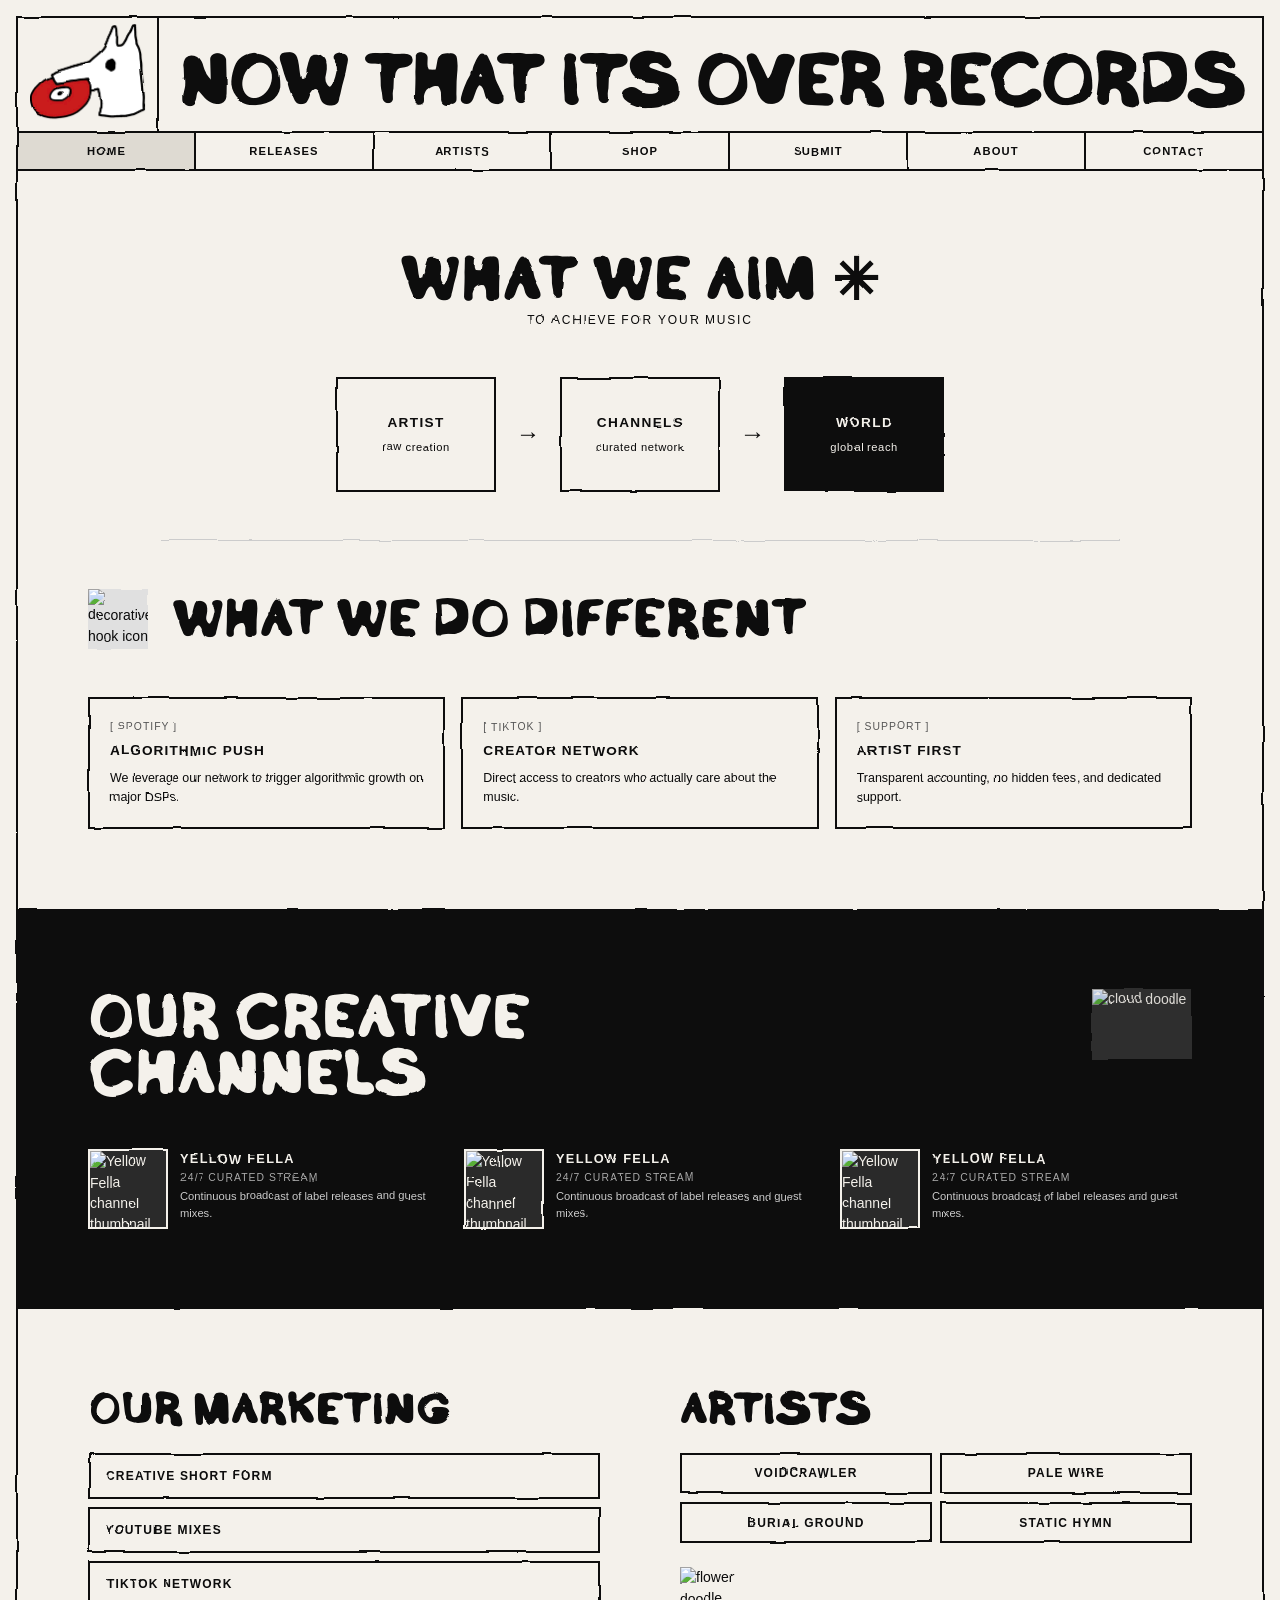
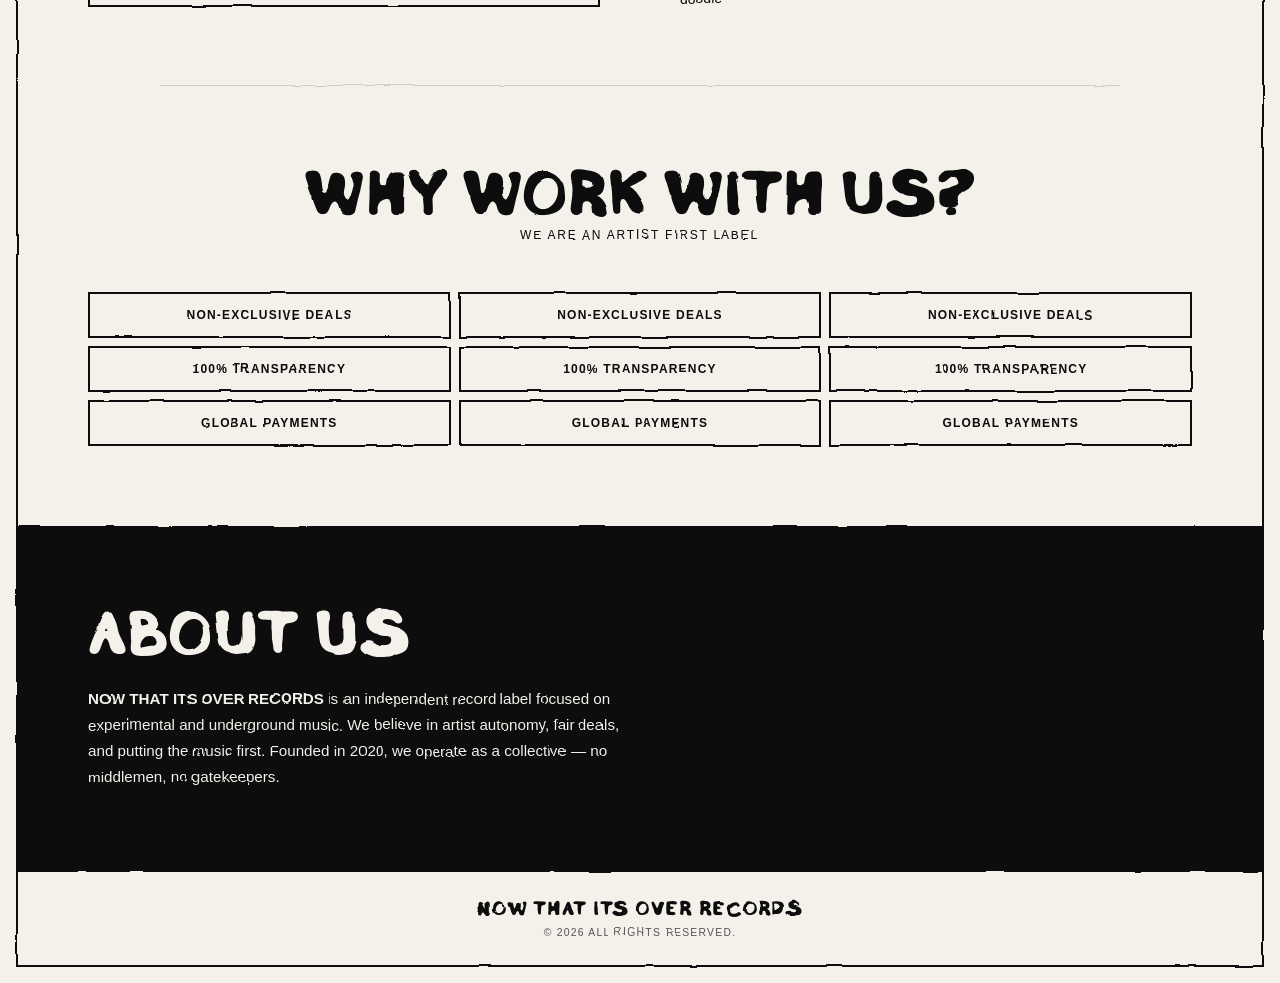
==== index.html @ 6523267a "update" ====
<!DOCTYPE html>
<html lang="en">
<head>
  <meta charset="UTF-8" />
  <meta name="viewport" content="width=device-width, initial-scale=1.0" />
  <title>Now That Its Over Records</title>
  <link rel="stylesheet" href="css/style.css" />
  <!-- MadInk font via Google Fonts fallback — replace with licensed font file if available -->
  <link rel="preconnect" href="https://fonts.googleapis.com" />
  <link rel="preconnect" href="https://fonts.gstatic.com" crossorigin />
  <!-- Placeholder: load MadInk locally once you have the font file -->
  <!-- <link rel="stylesheet" href="css/fonts.css" /> -->
</head>
<body>
<div class="site-wrap">

<!-- Hand-drawn border filter -->
<svg xmlns="http://www.w3.org/2000/svg" width="0" height="0" style="position:absolute">
  <defs>
    <filter id="hand-drawn" x="-5%" y="-5%" width="110%" height="110%">
      <feTurbulence type="fractalNoise" baseFrequency="0.02" numOctaves="3" seed="2" result="noise"/>
      <feDisplacementMap in="SourceGraphic" in2="noise" scale="2.5" xChannelSelector="R" yChannelSelector="G"/>
    </filter>
  </defs>
</svg>


  <!-- ===== HEADER ===== -->
  <header class="site-header">
    <div class="logo-wrap">
      <img src="images/logo-dog.png" alt="Now That Its Over Records dog logo" class="logo-icon" />
      <span class="logo-text">NOW THAT ITS OVER RECORDS</span>
    </div>
    <nav class="main-nav">
      <a href="index.html" class="nav-link active">HOME</a>
      <a href="pages/releases.html" class="nav-link">RELEASES</a>
      <a href="pages/artists.html" class="nav-link">ARTISTS</a>
      <a href="pages/shop.html" class="nav-link">SHOP</a>
      <a href="pages/submit.html" class="nav-link">SUBMIT</a>
      <a href="pages/about.html" class="nav-link">ABOUT</a>
      <a href="pages/contact.html" class="nav-link">CONTACT</a>
    </nav>
  </header>

  <main>

    <!-- ===== WHAT WE AIM ===== -->
    <section class="section-aim">
      <div class="container">
        <div class="section-title-row">
          <h1 class="heading-mad">WHAT WE AIM <span class="asterisk">✳</span></h1>
          <p class="subheading">TO ACHIEVE FOR YOUR MUSIC</p>
        </div>
        <div class="aim-flow">
          <div class="aim-box aim-box--light">
            <span class="aim-label">ARTIST</span>
            <span class="aim-sub">raw creation</span>
          </div>
          <div class="aim-arrow">→</div>
          <div class="aim-box aim-box--light">
            <span class="aim-label">CHANNELS</span>
            <span class="aim-sub">curated network</span>
          </div>
          <div class="aim-arrow">→</div>
          <div class="aim-box aim-box--dark">
            <span class="aim-label">WORLD</span>
            <span class="aim-sub">global reach</span>
          </div>
        </div>
      </div>
    </section>

    <hr class="divider" />

    <!-- ===== WHAT WE DO DIFFERENT ===== -->
    <section class="section-different">
      <div class="container">
        <div class="diff-title-row">
          <img src="images/icon-hook.png" alt="decorative hook icon" class="diff-icon" />
          <h2 class="heading-mad">WHAT WE DO DIFFERENT</h2>
        </div>
        <div class="diff-grid">
          <div class="diff-card">
            <span class="diff-tag">[ SPOTIFY ]</span>
            <h3 class="diff-card-title">ALGORITHMIC PUSH</h3>
            <p>We leverage our network to trigger algorithmic growth on major DSPs.</p>
          </div>
          <div class="diff-card">
            <span class="diff-tag">[ TIKTOK ]</span>
            <h3 class="diff-card-title">CREATOR NETWORK</h3>
            <p>Direct access to creators who actually care about the music.</p>
          </div>
          <div class="diff-card">
            <span class="diff-tag">[ SUPPORT ]</span>
            <h3 class="diff-card-title">ARTIST FIRST</h3>
            <p>Transparent accounting, no hidden fees, and dedicated support.</p>
          </div>
        </div>
      </div>
    </section>

    <!-- ===== OUR CREATIVE CHANNELS ===== -->
    <section class="section-channels">
      <div class="container">
        <div class="channels-header">
          <h2 class="heading-mad heading-mad--white">OUR CREATIVE<br />CHANNELS</h2>
          <img src="images/icon-cloud.png" alt="cloud doodle" class="channels-cloud" />
        </div>
        <div class="channels-grid">
          <div class="channel-card">
            <div class="channel-thumb">
              <img src="images/channel-placeholder-1.png" alt="Yellow Fella channel thumbnail" />
            </div>
            <div class="channel-info">
              <p class="channel-name">YELLOW FELLA</p>
              <p class="channel-type">24/7 CURATED STREAM</p>
              <p class="channel-desc">Continuous broadcast of label releases and guest mixes.</p>
            </div>
          </div>
          <div class="channel-card">
            <div class="channel-thumb">
              <img src="images/channel-placeholder-2.png" alt="Yellow Fella channel thumbnail" />
            </div>
            <div class="channel-info">
              <p class="channel-name">YELLOW FELLA</p>
              <p class="channel-type">24/7 CURATED STREAM</p>
              <p class="channel-desc">Continuous broadcast of label releases and guest mixes.</p>
            </div>
          </div>
          <div class="channel-card">
            <div class="channel-thumb">
              <img src="images/channel-placeholder-3.png" alt="Yellow Fella channel thumbnail" />
            </div>
            <div class="channel-info">
              <p class="channel-name">YELLOW FELLA</p>
              <p class="channel-type">24/7 CURATED STREAM</p>
              <p class="channel-desc">Continuous broadcast of label releases and guest mixes.</p>
            </div>
          </div>
        </div>
      </div>
    </section>

    <!-- ===== OUR MARKETING + ARTISTS ===== -->
    <section class="section-marketing">
      <div class="container marketing-grid">
        <div class="marketing-col">
          <h2 class="heading-mad">OUR MARKETING</h2>
          <ul class="marketing-list">
            <li class="marketing-item">CREATIVE SHORT FORM</li>
            <li class="marketing-item">YOUTUBE MIXES</li>
            <li class="marketing-item">TIKTOK NETWORK</li>
          </ul>
        </div>
        <div class="artists-col">
          <h2 class="heading-mad">ARTISTS</h2>
          <div class="artists-tags">
            <span class="artist-tag">VOIDCRAWLER</span>
            <span class="artist-tag">PALE WIRE</span>
            <span class="artist-tag">BURIAL GROUND</span>
            <span class="artist-tag">STATIC HYMN</span>
          </div>
          <img src="images/icon-flower.png" alt="flower doodle" class="artists-flower" />
        </div>
      </div>
    </section>

    <hr class="divider" />

    <!-- ===== WHY WORK WITH US ===== -->
    <section class="section-why">
      <div class="container">
        <div class="section-title-row">
          <h2 class="heading-mad">WHY WORK WITH US?</h2>
          <p class="subheading">WE ARE AN ARTIST FIRST LABEL</p>
        </div>
        <div class="why-grid">
          <div class="why-item">NON-EXCLUSIVE DEALS</div>
          <div class="why-item">NON-EXCLUSIVE DEALS</div>
          <div class="why-item">NON-EXCLUSIVE DEALS</div>
          <div class="why-item">100% TRANSPARENCY</div>
          <div class="why-item">100% TRANSPARENCY</div>
          <div class="why-item">100% TRANSPARENCY</div>
          <div class="why-item">GLOBAL PAYMENTS</div>
          <div class="why-item">GLOBAL PAYMENTS</div>
          <div class="why-item">GLOBAL PAYMENTS</div>
        </div>
      </div>
    </section>

    <!-- ===== ABOUT US ===== -->
    <section class="section-about">
      <div class="container">
        <h2 class="heading-mad heading-mad--white">ABOUT US</h2>
        <p class="about-body">
          <strong>NOW THAT ITS OVER RECORDS</strong> is an independent record label focused on
          experimental and underground music. We believe in artist autonomy, fair deals, and putting
          the music first. Founded in 2020, we operate as a collective — no middlemen, no gatekeepers.
        </p>
      </div>
    </section>

  </main>

  <!-- ===== FOOTER ===== -->
  <footer class="site-footer">
    <p class="footer-name">NOW THAT ITS OVER RECORDS</p>
    <p class="footer-copy">© 2026 ALL RIGHTS RESERVED.</p>
  </footer>

  <script src="js/main.js"></script>
</div>
</body>
</html>
---- css/style.css ----
/* ============================================
   NOW THAT ITS OVER RECORDS — Main Stylesheet
   ============================================ */

/* ---------- CSS Custom Properties ---------- */
:root {
  --color-black: #0a0a0a;
  --color-white: #f4f1eb;
  --color-cream: #f4f1eb;
  --color-dark-section: #111111;
  --font-heading: 'MadInk', 'Impact', fantasy;
  --font-body: 'Arial', sans-serif;
  --border: 2px solid var(--color-black);
  --spacing-sm: 0.75rem;
  --spacing-md: 1.5rem;
  --spacing-lg: 3rem;
  --spacing-xl: 5rem;
}

/* ---- Hand-drawn SVG filter ---- */
.site-wrap {
  filter: url(#hand-drawn);
}

/* ---------- Font Face ---------- */
@font-face {
  font-family: 'MadInk';
  src: url('../fonts/madink.otf') format('opentype');
  font-weight: normal;
  font-style: normal;
  font-display: swap;
}

/* ---------- Reset & Base ---------- */
*, *::before, *::after {
  box-sizing: border-box;
  margin: 0;
  padding: 0;
}

html {
  scroll-behavior: smooth;
}

body {
  background-color: var(--color-cream);
  color: var(--color-black);
  font-family: var(--font-body);
  font-size: 14px;
  line-height: 1.5;
  padding: 16px;
}

.site-wrap {
  background: var(--color-cream);
  border: 2px solid var(--color-black);
  min-height: calc(100vh - 32px);
  overflow: hidden;
}

img {
  display: block;
  max-width: 100%;
  height: auto;
}

a {
  color: inherit;
  text-decoration: none;
}

ul {
  list-style: none;
}

/* ---------- Typography ---------- */
.heading-mad {
  font-family: var(--font-heading);
  font-weight: 900;
  text-transform: uppercase;
  letter-spacing: 0.02em;
  line-height: 1;
}

.heading-mad--white {
  color: var(--color-white);
}

.subheading {
  font-family: var(--font-body);
  font-size: 0.75rem;
  letter-spacing: 0.15em;
  text-transform: uppercase;
  margin-top: 0.25rem;
}

/* ---------- Layout ---------- */
.container {
  max-width: 1200px;
  margin: 0 auto;
  padding: 0 var(--spacing-lg);
}

.divider {
  border: none;
  border-top: 1.5px solid #ccc;
  margin: 0 auto;
  max-width: 960px;
}

.section-title-row {
  text-align: center;
  margin-bottom: var(--spacing-lg);
}

.section-title-row .heading-mad {
  font-size: clamp(2rem, 5vw, 3.5rem);
}

.asterisk {
  display: inline-block;
  font-style: normal;
}

/* ============================================
   HEADER
   ============================================ */

/*
  DESIGN SPEC (from original mockup):
  - Header is full viewport width, no max-width cap
  - Logo row: dog icon in a square box (border-right) | giant title text fills remaining space
  - Both logo row and nav bar have a 2px black border on the bottom
  - Nav bar: full width, cream bg, 7 links each with flex:1, separated by 2px black right borders
  - Active/hover link: black bg, cream text
*/

.site-header {
  background: var(--color-cream);
  position: sticky;
  top: 0;
  z-index: 100;
  width: 100%;
}

/* Logo row — fixed height, no gap below */
.logo-wrap {
  display: flex;
  align-items: center;
  width: 100%;
  height: 115px;
  border-bottom: 2px solid var(--color-black);
  overflow: hidden;
}

/* Dog icon — fixed height, vertically centered */
.logo-icon {
  display: block;
  width: auto;
  height: 115px;
  object-fit: contain;
  padding: 6px 10px;
  border-right: 2px solid var(--color-black);
  flex-shrink: 0;
  background: #f4f1eb;
}

/* Title — fills full remaining width */
.logo-text {
  font-family: var(--font-heading);
  font-weight: 900;
  text-transform: uppercase;
  letter-spacing: -0.01em;
  line-height: 1;
  display: flex;
  align-items: center;
  justify-content: center;
  padding: 17px 0.5rem 0.2rem;
  flex: 1;
  white-space: nowrap;
  overflow: hidden;
  font-size: clamp(2rem, 5.2vw, 99rem);
}

/* Nav bar — cream bg, full black borders, active has darker fill */
.main-nav {
  display: flex;
  align-items: stretch;
  width: 100%;
  background: #f4f1eb;
  border-bottom: 2px solid var(--color-black);
}

.nav-link {
  flex: 1;
  display: flex;
  align-items: center;
  justify-content: center;
  color: var(--color-black);
  background: #f4f1eb;
  font-family: var(--font-body);
  font-size: 0.7rem;
  font-weight: 700;
  letter-spacing: 0.1em;
  text-transform: uppercase;
  padding: 0.6rem 0.25rem;
  text-align: center;
  border-right: 2px solid var(--color-black);
  transition: background 0.15s;
}

.nav-link:first-child {
  border-left: none;
}

.nav-link:last-child {
  border-right: none;
}

.nav-link:hover {
  background: #dedad2;
}

.nav-link.active {
  background: #dedad2;
  color: var(--color-black);
}

/* ============================================
   WHAT WE AIM
   ============================================ */
.section-aim {
  padding: var(--spacing-xl) 0 var(--spacing-lg);
}

.aim-flow {
  display: flex;
  align-items: center;
  justify-content: center;
  gap: 1.25rem;
  flex-wrap: wrap;
}

.aim-box {
  display: flex;
  flex-direction: column;
  align-items: center;
  justify-content: center;
  width: 160px;
  height: 115px;
  border: var(--border);
  padding: 1rem;
  gap: 0.3rem;
}

.aim-box--dark {
  background: var(--color-black);
  color: var(--color-white);
}

.aim-label {
  font-family: var(--font-body);
  font-weight: 700;
  font-size: 0.85rem;
  text-transform: uppercase;
  letter-spacing: 0.1em;
}

.aim-sub {
  font-family: var(--font-body);
  font-size: 0.7rem;
  letter-spacing: 0.05em;
}

.aim-arrow {
  font-size: 1.5rem;
  font-weight: 400;
}

/* ============================================
   WHAT WE DO DIFFERENT
   ============================================ */
.section-different {
  padding: var(--spacing-lg) 0 var(--spacing-xl);
}

.diff-title-row {
  display: flex;
  align-items: center;
  gap: 1.5rem;
  margin-bottom: var(--spacing-lg);
}

.diff-title-row .heading-mad {
  font-size: clamp(1.8rem, 4.5vw, 3rem);
}

.diff-icon {
  width: 60px;
  height: auto;
  flex-shrink: 0;
}

/* Image placeholder */
.diff-icon[src$=".png"] {
  min-width: 60px;
  min-height: 60px;
  background: #e0e0e0;
}

.diff-grid {
  display: grid;
  grid-template-columns: repeat(3, 1fr);
  gap: 1rem;
}

.diff-card {
  border: var(--border);
  padding: 1.25rem;
}

.diff-tag {
  display: block;
  font-family: var(--font-body);
  font-size: 0.65rem;
  letter-spacing: 0.1em;
  margin-bottom: 0.4rem;
  color: #555;
}

.diff-card-title {
  font-family: var(--font-body);
  font-weight: 700;
  font-size: 0.85rem;
  text-transform: uppercase;
  letter-spacing: 0.08em;
  margin-bottom: 0.5rem;
}

.diff-card p {
  font-size: 0.78rem;
  line-height: 1.5;
}

/* ============================================
   OUR CREATIVE CHANNELS
   ============================================ */
.section-channels {
  background: var(--color-black);
  padding: var(--spacing-xl) 0;
  color: var(--color-white);
}

.channels-header {
  display: flex;
  align-items: flex-start;
  justify-content: space-between;
  margin-bottom: var(--spacing-lg);
}

.channels-header .heading-mad {
  font-size: clamp(2rem, 5vw, 3.5rem);
}

.channels-cloud {
  width: 100px;
  height: auto;
  opacity: 0.9;
}

.channels-cloud[src$=".png"] {
  min-width: 100px;
  min-height: 70px;
  background: #333;
}

.channels-grid {
  display: grid;
  grid-template-columns: repeat(3, 1fr);
  gap: 1.5rem;
}

.channel-card {
  display: flex;
  gap: 0.75rem;
  align-items: flex-start;
}

.channel-thumb {
  width: 80px;
  height: 80px;
  flex-shrink: 0;
  border: 2px solid var(--color-white);
  background: #2a2a2a;
  overflow: hidden;
}

.channel-thumb img {
  width: 100%;
  height: 100%;
  object-fit: cover;
}

.channel-name {
  font-family: var(--font-body);
  font-weight: 700;
  font-size: 0.8rem;
  letter-spacing: 0.1em;
}

.channel-type {
  font-size: 0.65rem;
  letter-spacing: 0.1em;
  margin: 0.15rem 0;
  color: #aaa;
}

.channel-desc {
  font-size: 0.7rem;
  line-height: 1.5;
  color: #ccc;
}

/* ============================================
   OUR MARKETING + ARTISTS
   ============================================ */
.section-marketing {
  padding: var(--spacing-xl) 0 var(--spacing-lg);
}

.marketing-grid {
  display: grid;
  grid-template-columns: 1fr 1fr;
  gap: var(--spacing-xl);
  align-items: start;
}

.marketing-col .heading-mad,
.artists-col .heading-mad {
  font-size: clamp(1.5rem, 3.5vw, 2.5rem);
  margin-bottom: var(--spacing-md);
}

.marketing-list {
  display: flex;
  flex-direction: column;
  gap: 0.5rem;
}

.marketing-item {
  border: var(--border);
  padding: 0.75rem 1rem;
  font-family: var(--font-body);
  font-weight: 700;
  font-size: 0.75rem;
  letter-spacing: 0.1em;
}

.artists-tags {
  display: grid;
  grid-template-columns: 1fr 1fr;
  gap: 0.5rem;
  margin-bottom: 1.5rem;
}

.artist-tag {
  border: var(--border);
  padding: 0.6rem 0.75rem;
  font-family: var(--font-body);
  font-weight: 700;
  font-size: 0.75rem;
  letter-spacing: 0.1em;
  text-align: center;
}

.artists-flower {
  width: 70px;
  height: auto;
}

.artists-flower[src$=".png"] {
  min-width: 70px;
  min-height: 70px;
  background: transparent;
}

/* ============================================
   WHY WORK WITH US
   ============================================ */
.section-why {
  padding: var(--spacing-xl) 0;
}

.section-why .section-title-row .heading-mad {
  font-size: clamp(2rem, 5vw, 3.5rem);
}

.why-grid {
  display: grid;
  grid-template-columns: repeat(3, 1fr);
  gap: 0.5rem;
}

.why-item {
  border: var(--border);
  padding: 0.75rem 1rem;
  font-family: var(--font-body);
  font-weight: 700;
  font-size: 0.75rem;
  letter-spacing: 0.1em;
  text-align: center;
}

/* ============================================
   ABOUT US
   ============================================ */
.section-about {
  background: var(--color-black);
  padding: var(--spacing-xl) 0;
  color: var(--color-white);
}

.section-about .heading-mad {
  font-size: clamp(2rem, 5vw, 3.5rem);
  margin-bottom: var(--spacing-md);
}

.about-body {
  font-size: 0.95rem;
  line-height: 1.7;
  max-width: 560px;
}

.about-body strong {
  font-weight: 700;
}

/* ============================================
   FOOTER
   ============================================ */
.site-footer {
  background: var(--color-cream);
  border-top: 2px solid var(--color-black);
  text-align: center;
  padding: var(--spacing-md) 0;
}

.footer-name {
  font-family: var(--font-heading);
  font-size: 1.1rem;
  letter-spacing: 0.1em;
  font-weight: 900;
}

.footer-copy {
  font-family: var(--font-body);
  font-size: 0.65rem;
  letter-spacing: 0.12em;
  color: #555;
  margin-top: 0.2rem;
}



/* ============================================
   RESPONSIVE
   ============================================ */
@media (max-width: 768px) {
  .main-nav {
    flex-wrap: wrap;
  }

  .nav-link {
    flex: 1 1 33%;
    font-size: 0.6rem;
    padding: 0.5rem 0.25rem;
  }

  .logo-icon {
    height: 70px;
    width: auto;
  }

  .diff-grid {
    grid-template-columns: 1fr;
  }

  .channels-grid {
    grid-template-columns: 1fr;
  }

  .marketing-grid {
    grid-template-columns: 1fr;
    gap: var(--spacing-lg);
  }

  .why-grid {
    grid-template-columns: 1fr;
  }

  .aim-flow {
    flex-direction: column;
  }

  .aim-arrow {
    transform: rotate(90deg);
  }

  .diff-title-row {
    flex-direction: column;
    align-items: flex-start;
  }

  .channels-header {
    flex-direction: column;
    gap: 1rem;
  }
}

@media (max-width: 480px) {
  .logo-text {
    font-size: 1rem;
  }

  .logo-icon {
    height: 50px;
    width: auto;
  }

  .artists-tags {
    grid-template-columns: 1fr;
  }
}
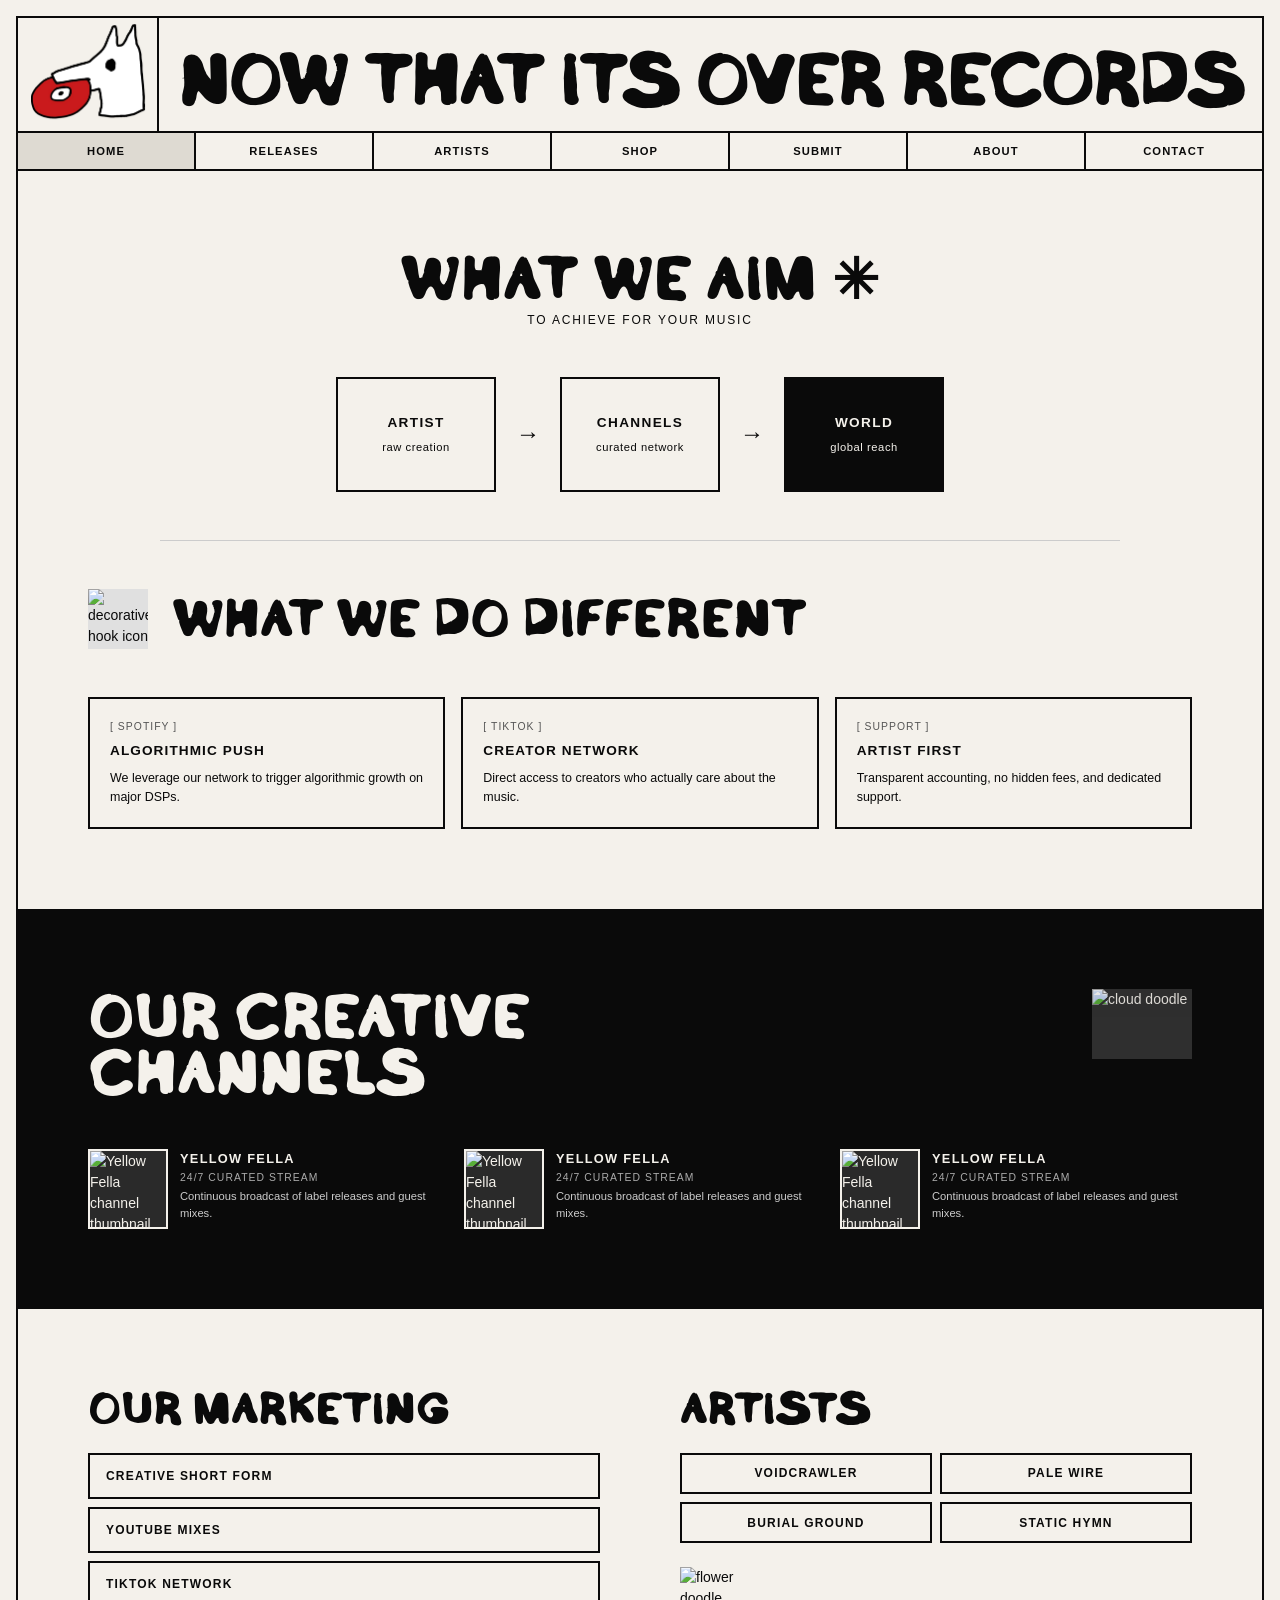
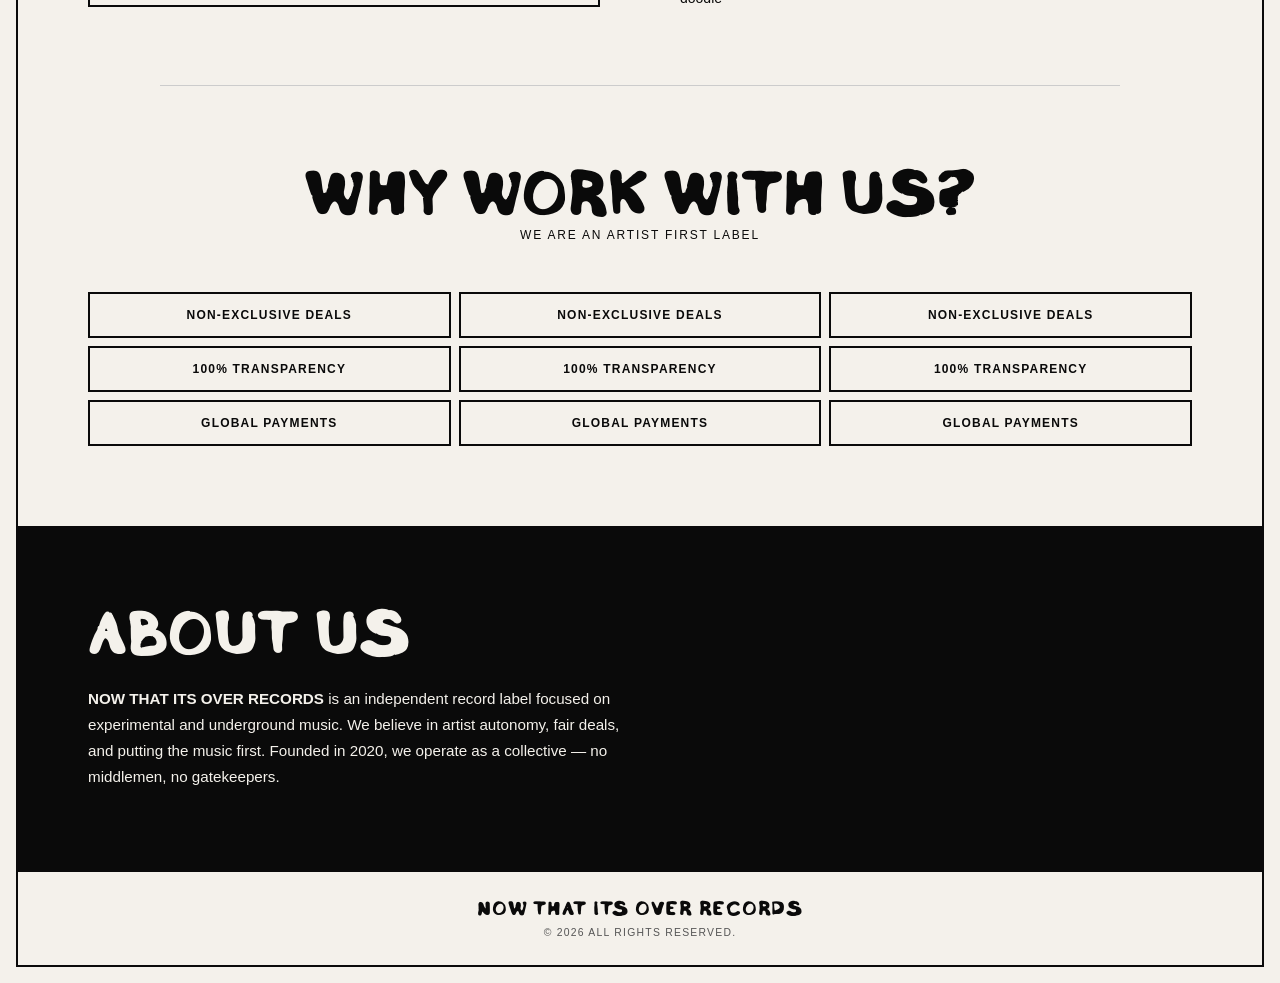
==== commit d1a37bec: "update" ====
--- a/index.html
+++ b/index.html
@@ -13,16 +13,6 @@
 </head>
 <body>
 <div class="site-wrap">
-
-<!-- Hand-drawn border filter -->
-<svg xmlns="http://www.w3.org/2000/svg" width="0" height="0" style="position:absolute">
-  <defs>
-    <filter id="hand-drawn" x="-5%" y="-5%" width="110%" height="110%">
-      <feTurbulence type="fractalNoise" baseFrequency="0.02" numOctaves="3" seed="2" result="noise"/>
-      <feDisplacementMap in="SourceGraphic" in2="noise" scale="2.5" xChannelSelector="R" yChannelSelector="G"/>
-    </filter>
-  </defs>
-</svg>
 
 
   <!-- ===== HEADER ===== -->
--- a/css/style.css
+++ b/css/style.css
@@ -17,10 +17,6 @@
   --spacing-xl: 5rem;
 }
 
-/* ---- Hand-drawn SVG filter ---- */
-.site-wrap {
-  filter: url(#hand-drawn);
-}
 
 /* ---------- Font Face ---------- */
 @font-face {
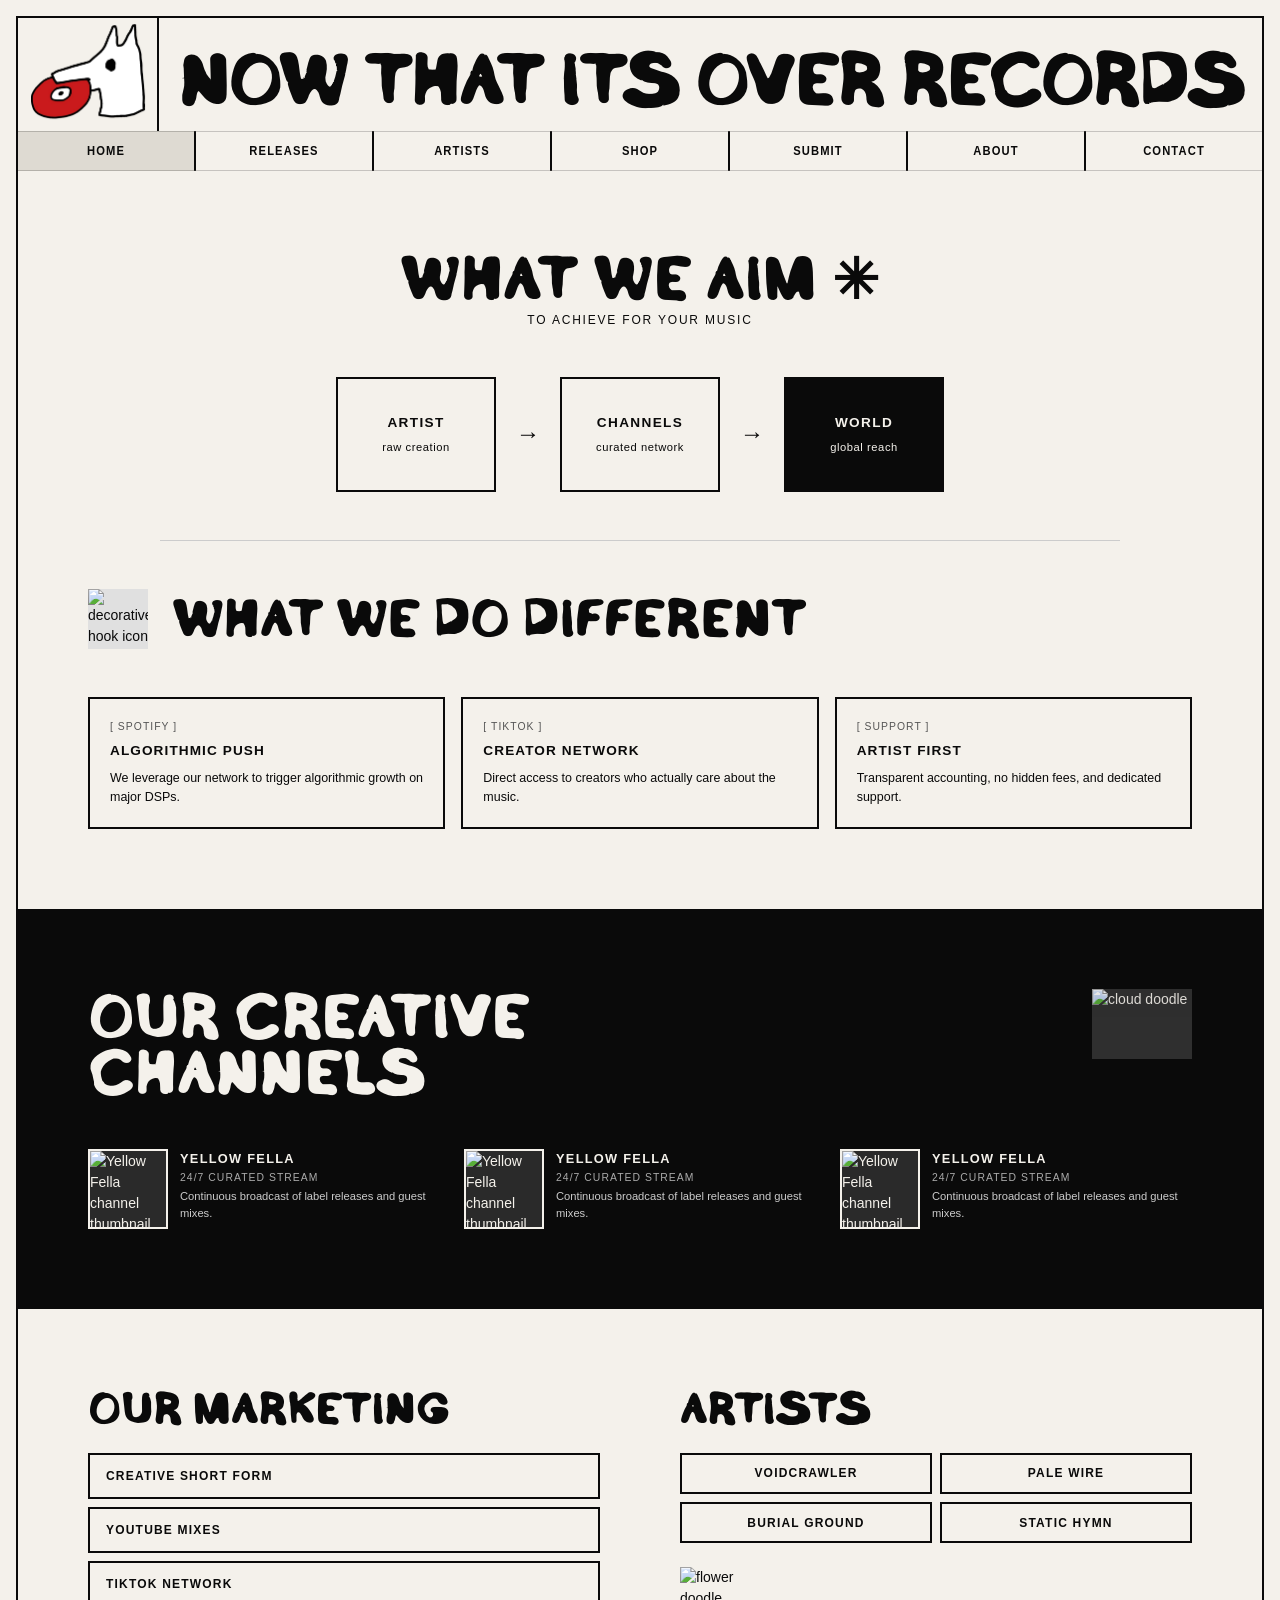
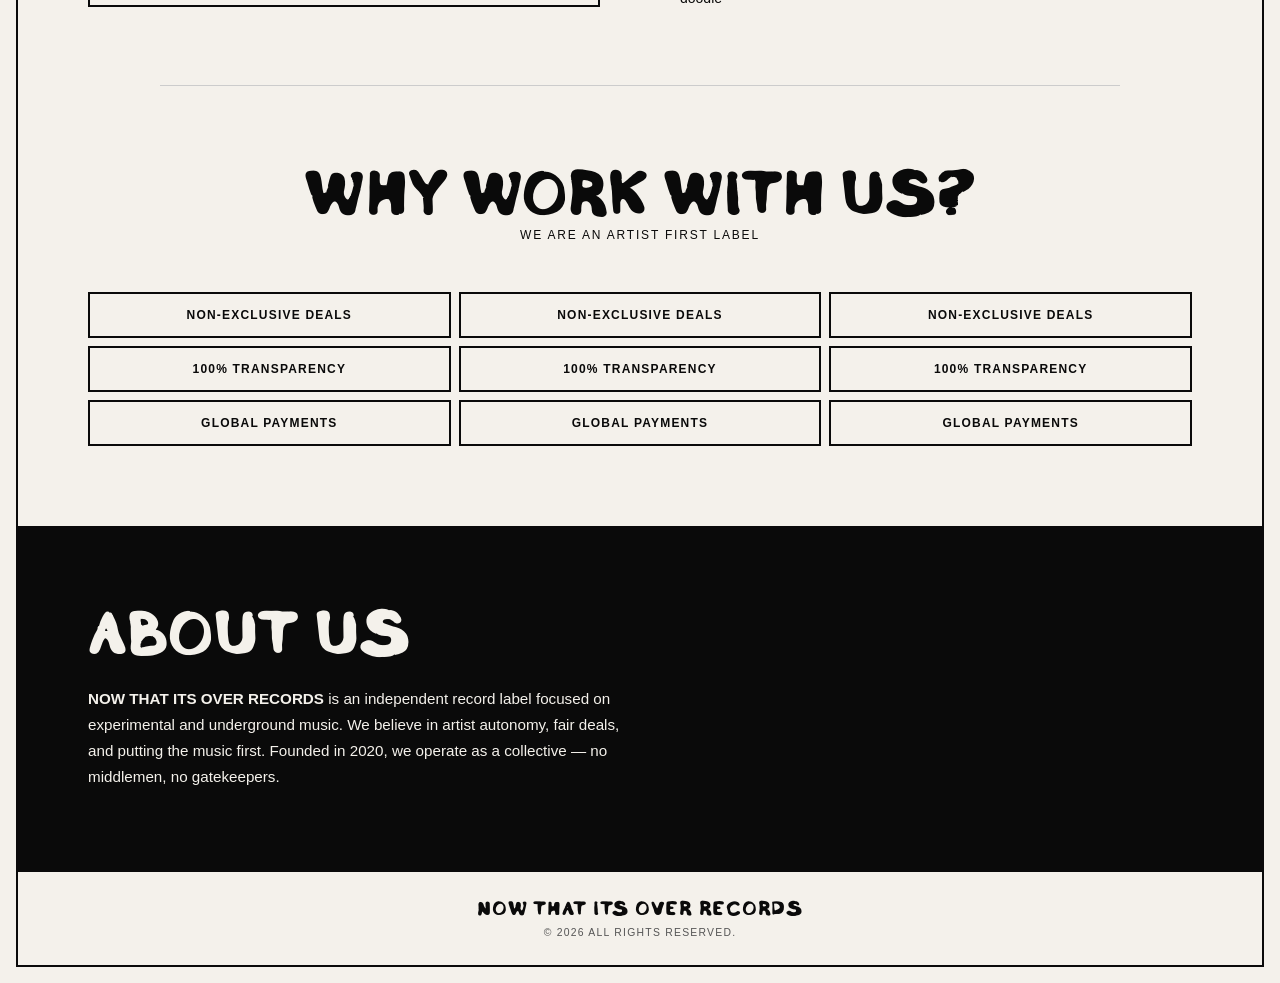
==== commit 51b7f2b5: "e" ====
--- a/index.html
+++ b/index.html
@@ -10,6 +10,7 @@
   <link rel="preconnect" href="https://fonts.gstatic.com" crossorigin />
   <!-- Placeholder: load MadInk locally once you have the font file -->
   <!-- <link rel="stylesheet" href="css/fonts.css" /> -->
+  <link rel="stylesheet" href="https://use.typekit.net/gbz7zcs.css">
 </head>
 <body>
 <div class="site-wrap">
--- a/css/style.css
+++ b/css/style.css
@@ -9,7 +9,7 @@
   --color-cream: #f4f1eb;
   --color-dark-section: #111111;
   --font-heading: 'MadInk', 'Impact', fantasy;
-  --font-body: 'Arial', sans-serif;
+  --font-body: 'acumin-pro', sans-serif;
   --border: 2px solid var(--color-black);
   --spacing-sm: 0.75rem;
   --spacing-md: 1.5rem;
@@ -203,6 +203,7 @@
   text-align: center;
   border-right: 2px solid var(--color-black);
   transition: background 0.15s;
+  transform: scaleY(1.1);
 }
 
 .nav-link:first-child {
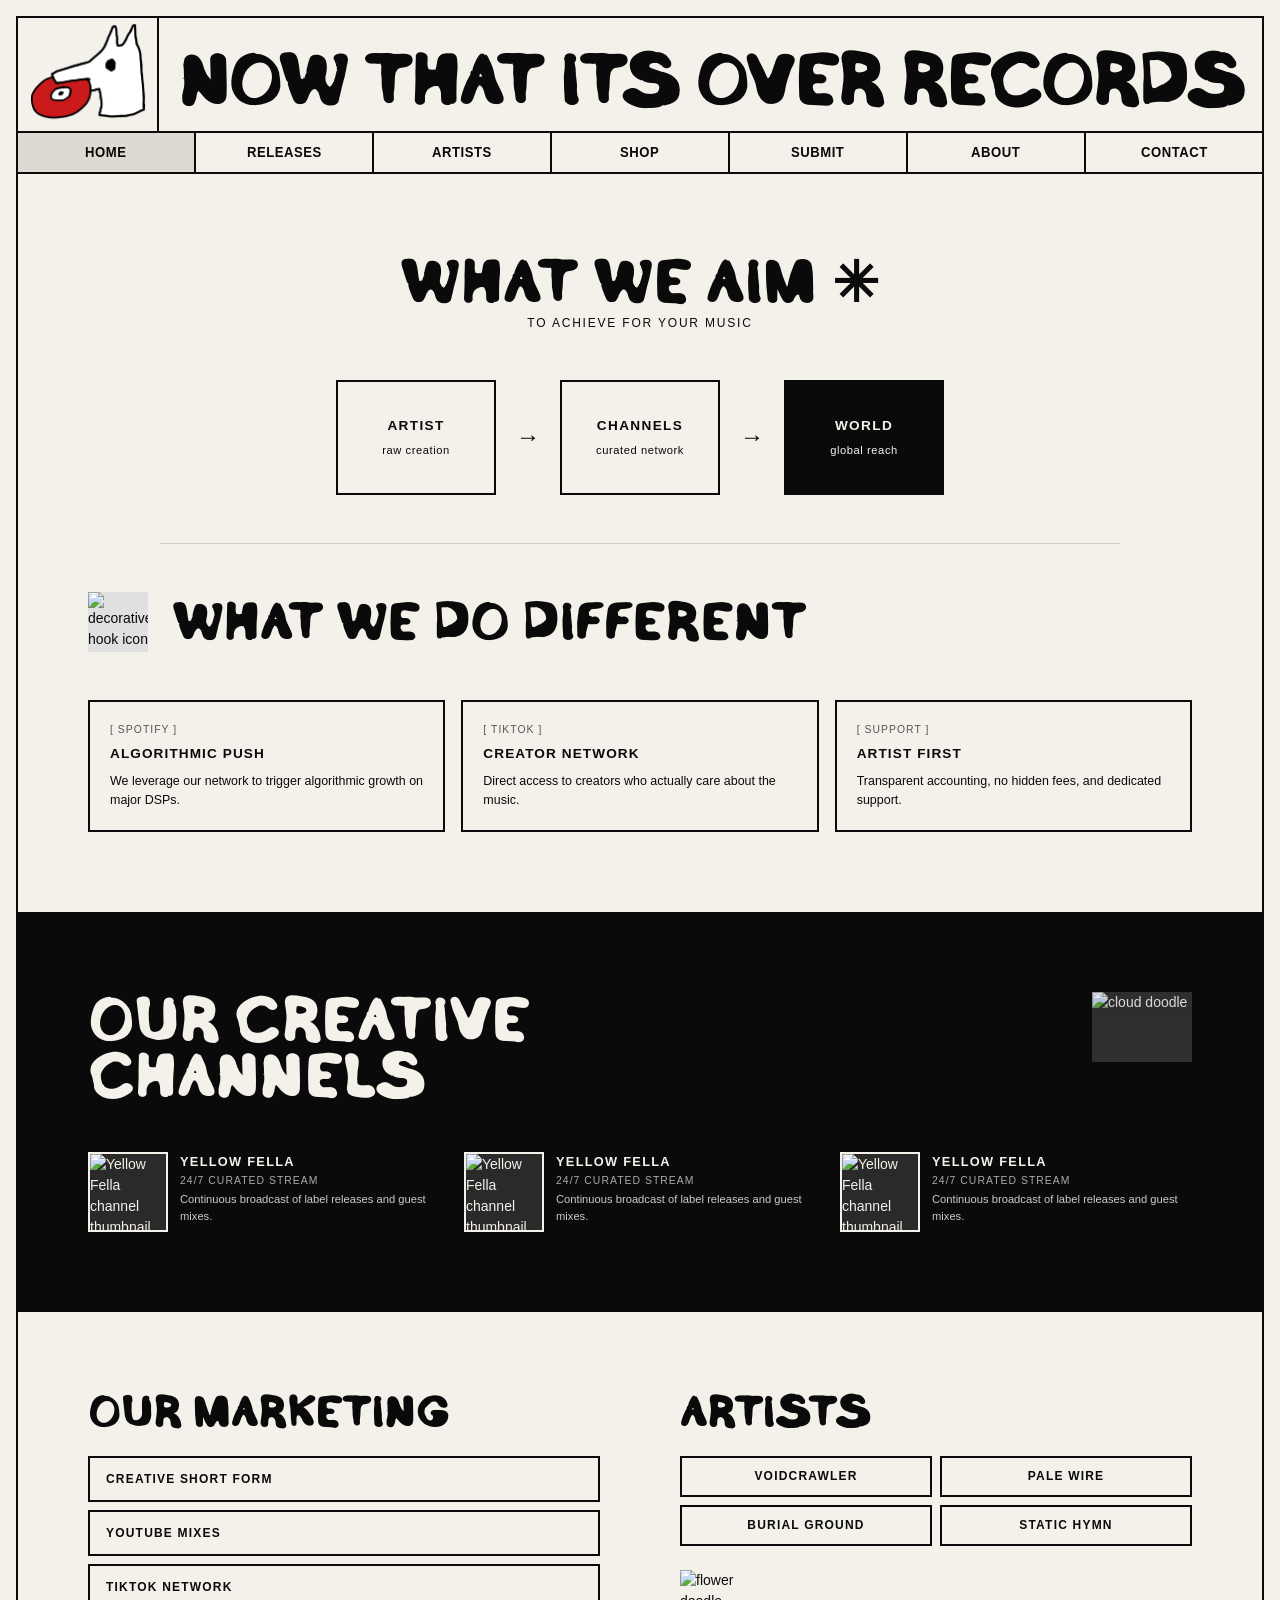
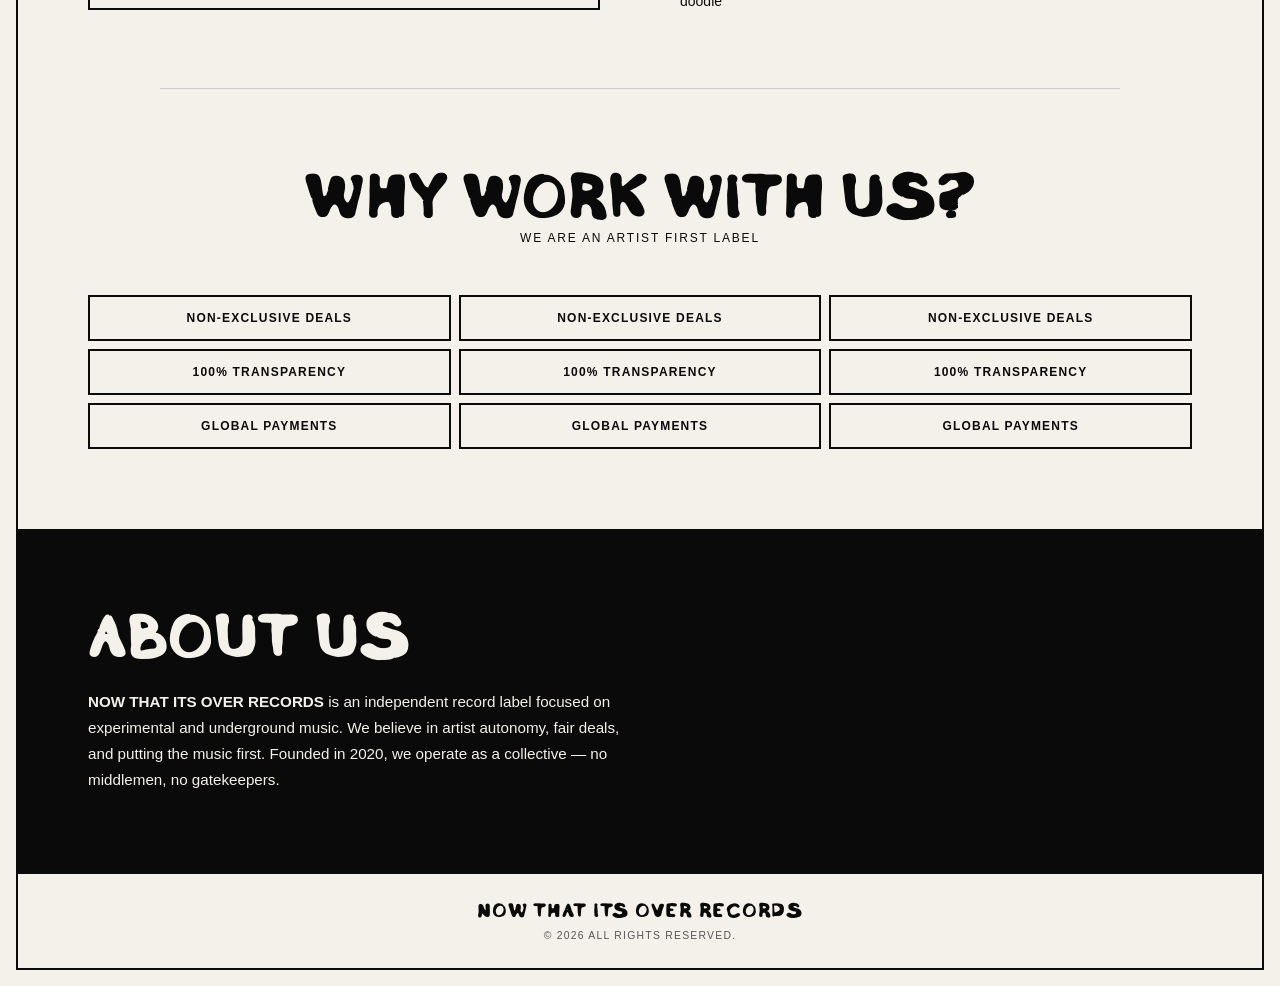
==== commit dc32696a: "e" ====
--- a/index.html
+++ b/index.html
@@ -23,13 +23,13 @@
       <span class="logo-text">NOW THAT ITS OVER RECORDS</span>
     </div>
     <nav class="main-nav">
-      <a href="index.html" class="nav-link active">HOME</a>
-      <a href="pages/releases.html" class="nav-link">RELEASES</a>
-      <a href="pages/artists.html" class="nav-link">ARTISTS</a>
-      <a href="pages/shop.html" class="nav-link">SHOP</a>
-      <a href="pages/submit.html" class="nav-link">SUBMIT</a>
-      <a href="pages/about.html" class="nav-link">ABOUT</a>
-      <a href="pages/contact.html" class="nav-link">CONTACT</a>
+      <a href="index.html" class="nav-link active"><span>HOME</span></a>
+      <a href="pages/releases.html" class="nav-link"><span>RELEASES</span></a>
+      <a href="pages/artists.html" class="nav-link"><span>ARTISTS</span></a>
+      <a href="pages/shop.html" class="nav-link"><span>SHOP</span></a>
+      <a href="pages/submit.html" class="nav-link"><span>SUBMIT</span></a>
+      <a href="pages/about.html" class="nav-link"><span>ABOUT</span></a>
+      <a href="pages/contact.html" class="nav-link"><span>CONTACT</span></a>
     </nav>
   </header>
 
--- a/css/style.css
+++ b/css/style.css
@@ -195,14 +195,18 @@
   color: var(--color-black);
   background: #f4f1eb;
   font-family: var(--font-body);
-  font-size: 0.7rem;
-  font-weight: 700;
-  letter-spacing: 0.1em;
+  font-size: 0.82rem;
+  font-weight: 700;
+  letter-spacing: 0.04em;
   text-transform: uppercase;
   padding: 0.6rem 0.25rem;
   text-align: center;
   border-right: 2px solid var(--color-black);
   transition: background 0.15s;
+}
+
+.nav-link span {
+  display: inline-block;
   transform: scaleY(1.1);
 }
 
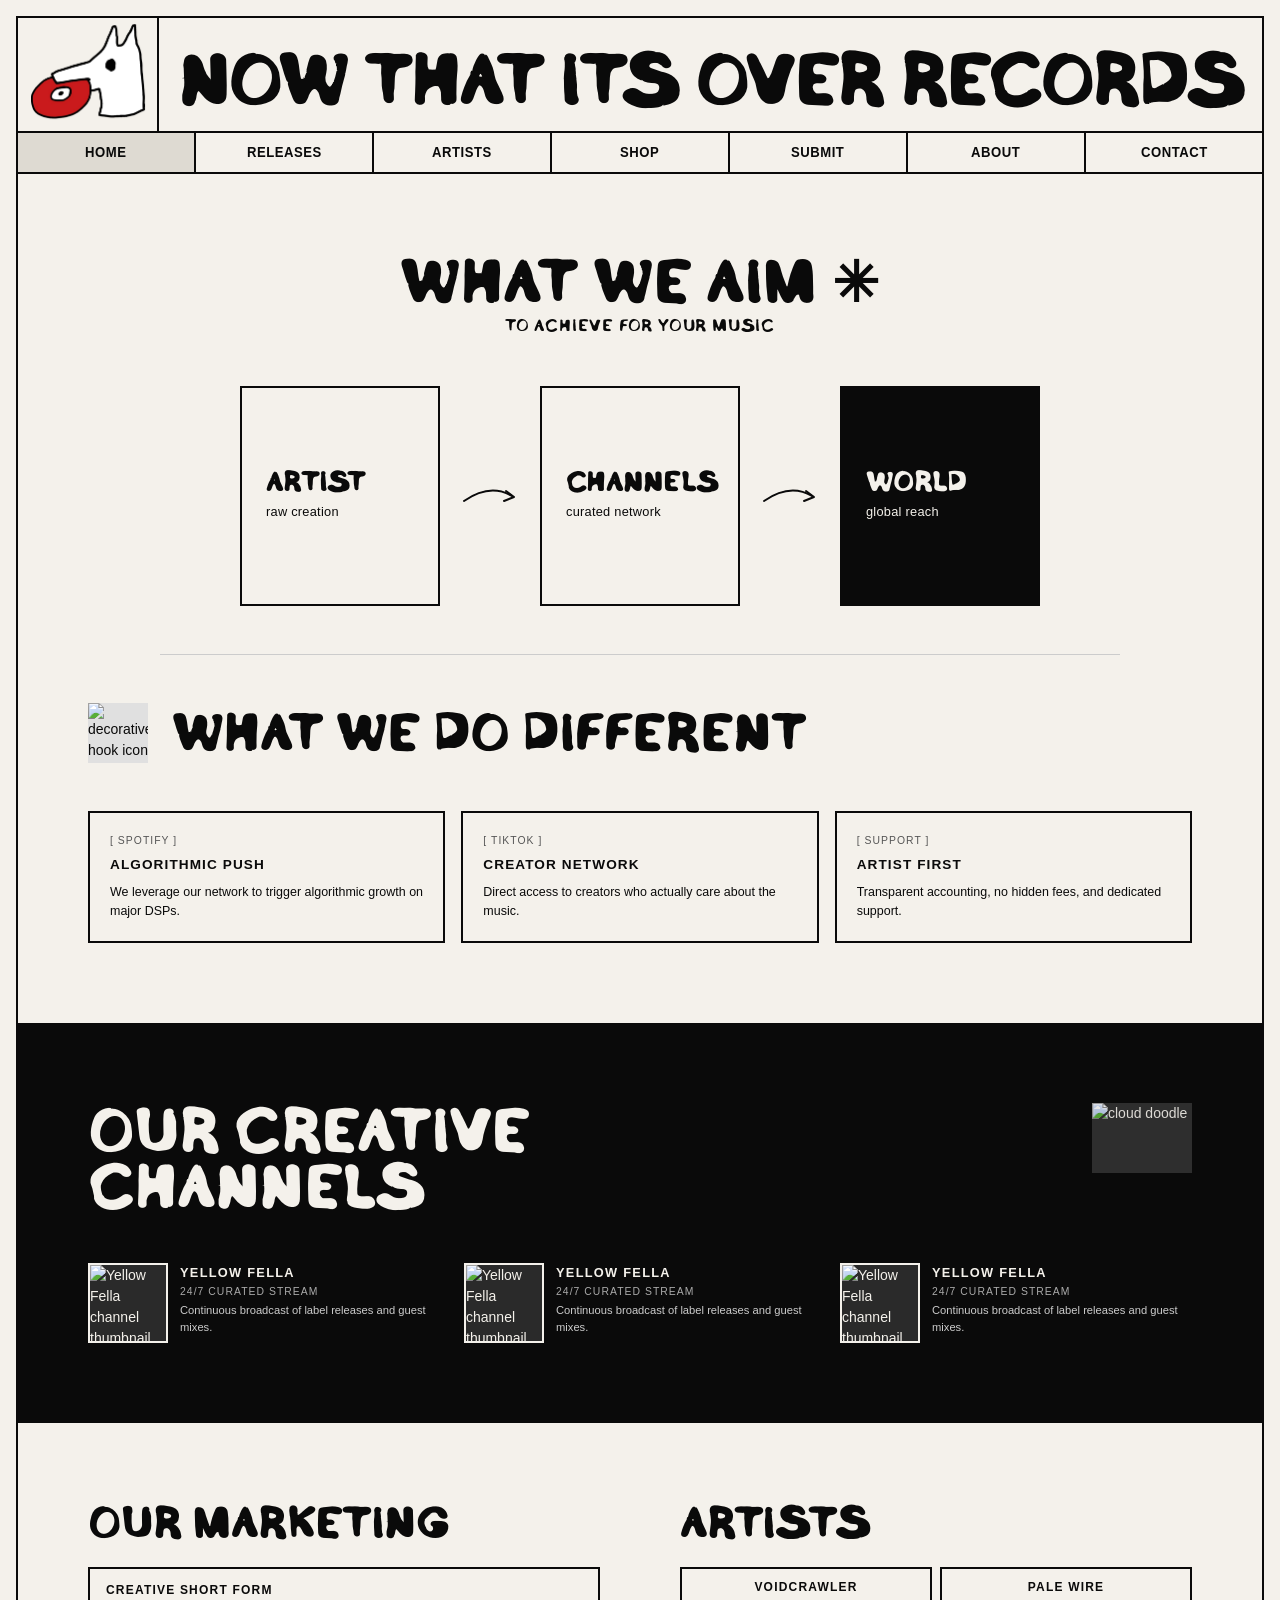
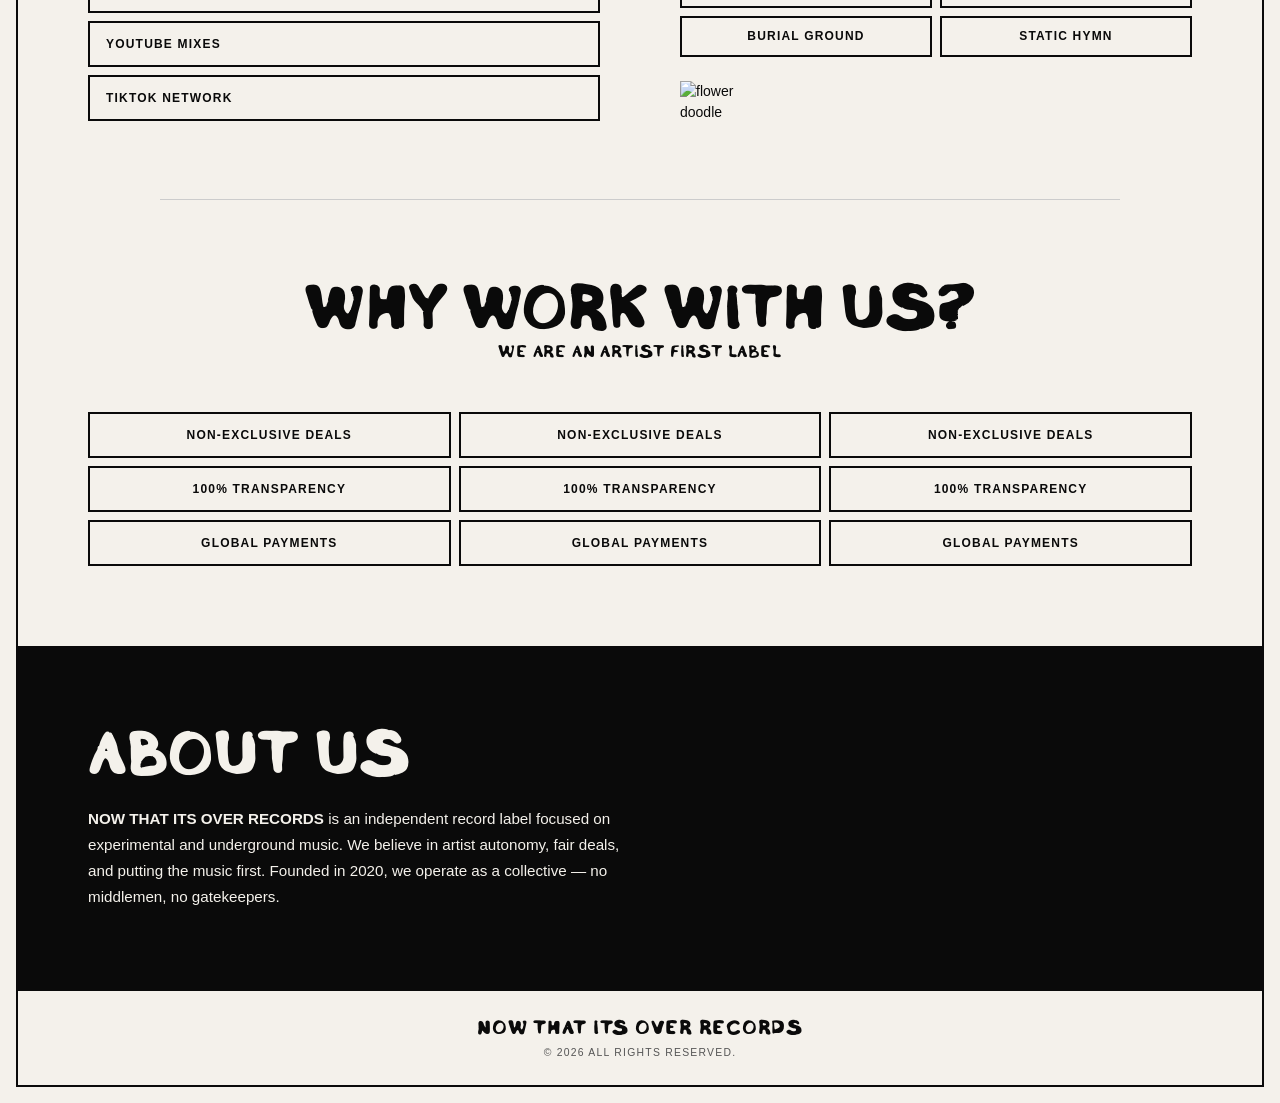
==== commit 167967d3: "e" ====
--- a/index.html
+++ b/index.html
@@ -47,12 +47,18 @@
             <span class="aim-label">ARTIST</span>
             <span class="aim-sub">raw creation</span>
           </div>
-          <div class="aim-arrow">→</div>
+          <div class="aim-arrow"><svg width="60" height="30" viewBox="0 0 60 30" fill="none" xmlns="http://www.w3.org/2000/svg" aria-hidden="true">
+  <path d="M4 20 Q30 2 52 15" stroke="#0a0a0a" stroke-width="2" fill="none" stroke-linecap="round"/>
+  <path d="M46 10 L54 16 L44 20" stroke="#0a0a0a" stroke-width="2" fill="none" stroke-linecap="round" stroke-linejoin="round"/>
+</svg></div>
           <div class="aim-box aim-box--light">
             <span class="aim-label">CHANNELS</span>
             <span class="aim-sub">curated network</span>
           </div>
-          <div class="aim-arrow">→</div>
+          <div class="aim-arrow"><svg width="60" height="30" viewBox="0 0 60 30" fill="none" xmlns="http://www.w3.org/2000/svg" aria-hidden="true">
+  <path d="M4 20 Q30 2 52 15" stroke="#0a0a0a" stroke-width="2" fill="none" stroke-linecap="round"/>
+  <path d="M46 10 L54 16 L44 20" stroke="#0a0a0a" stroke-width="2" fill="none" stroke-linecap="round" stroke-linejoin="round"/>
+</svg></div>
           <div class="aim-box aim-box--dark">
             <span class="aim-label">WORLD</span>
             <span class="aim-sub">global reach</span>
--- a/css/style.css
+++ b/css/style.css
@@ -83,9 +83,9 @@
 }
 
 .subheading {
-  font-family: var(--font-body);
-  font-size: 0.75rem;
-  letter-spacing: 0.15em;
+  font-family: var(--font-heading);
+  font-size: 1rem;
+  letter-spacing: 0.05em;
   text-transform: uppercase;
   margin-top: 0.25rem;
 }
@@ -245,13 +245,13 @@
 .aim-box {
   display: flex;
   flex-direction: column;
-  align-items: center;
+  align-items: flex-start;
   justify-content: center;
-  width: 160px;
-  height: 115px;
+  width: 200px;
+  height: 220px;
   border: var(--border);
-  padding: 1rem;
-  gap: 0.3rem;
+  padding: 1.5rem;
+  gap: 0.2rem;
 }
 
 .aim-box--dark {
@@ -260,22 +260,30 @@
 }
 
 .aim-label {
-  font-family: var(--font-body);
-  font-weight: 700;
-  font-size: 0.85rem;
+  font-family: var(--font-heading);
+  font-weight: 900;
+  font-size: 1.6rem;
   text-transform: uppercase;
-  letter-spacing: 0.1em;
+  letter-spacing: 0.01em;
+  line-height: 1;
 }
 
 .aim-sub {
   font-family: var(--font-body);
-  font-size: 0.7rem;
-  letter-spacing: 0.05em;
+  font-size: 0.8rem;
+  font-weight: 400;
+  letter-spacing: 0.02em;
+  margin-top: 0.2rem;
 }
 
 .aim-arrow {
-  font-size: 1.5rem;
-  font-weight: 400;
+  display: flex;
+  align-items: center;
+  flex-shrink: 0;
+}
+
+.aim-arrow svg {
+  display: block;
 }
 
 /* ============================================
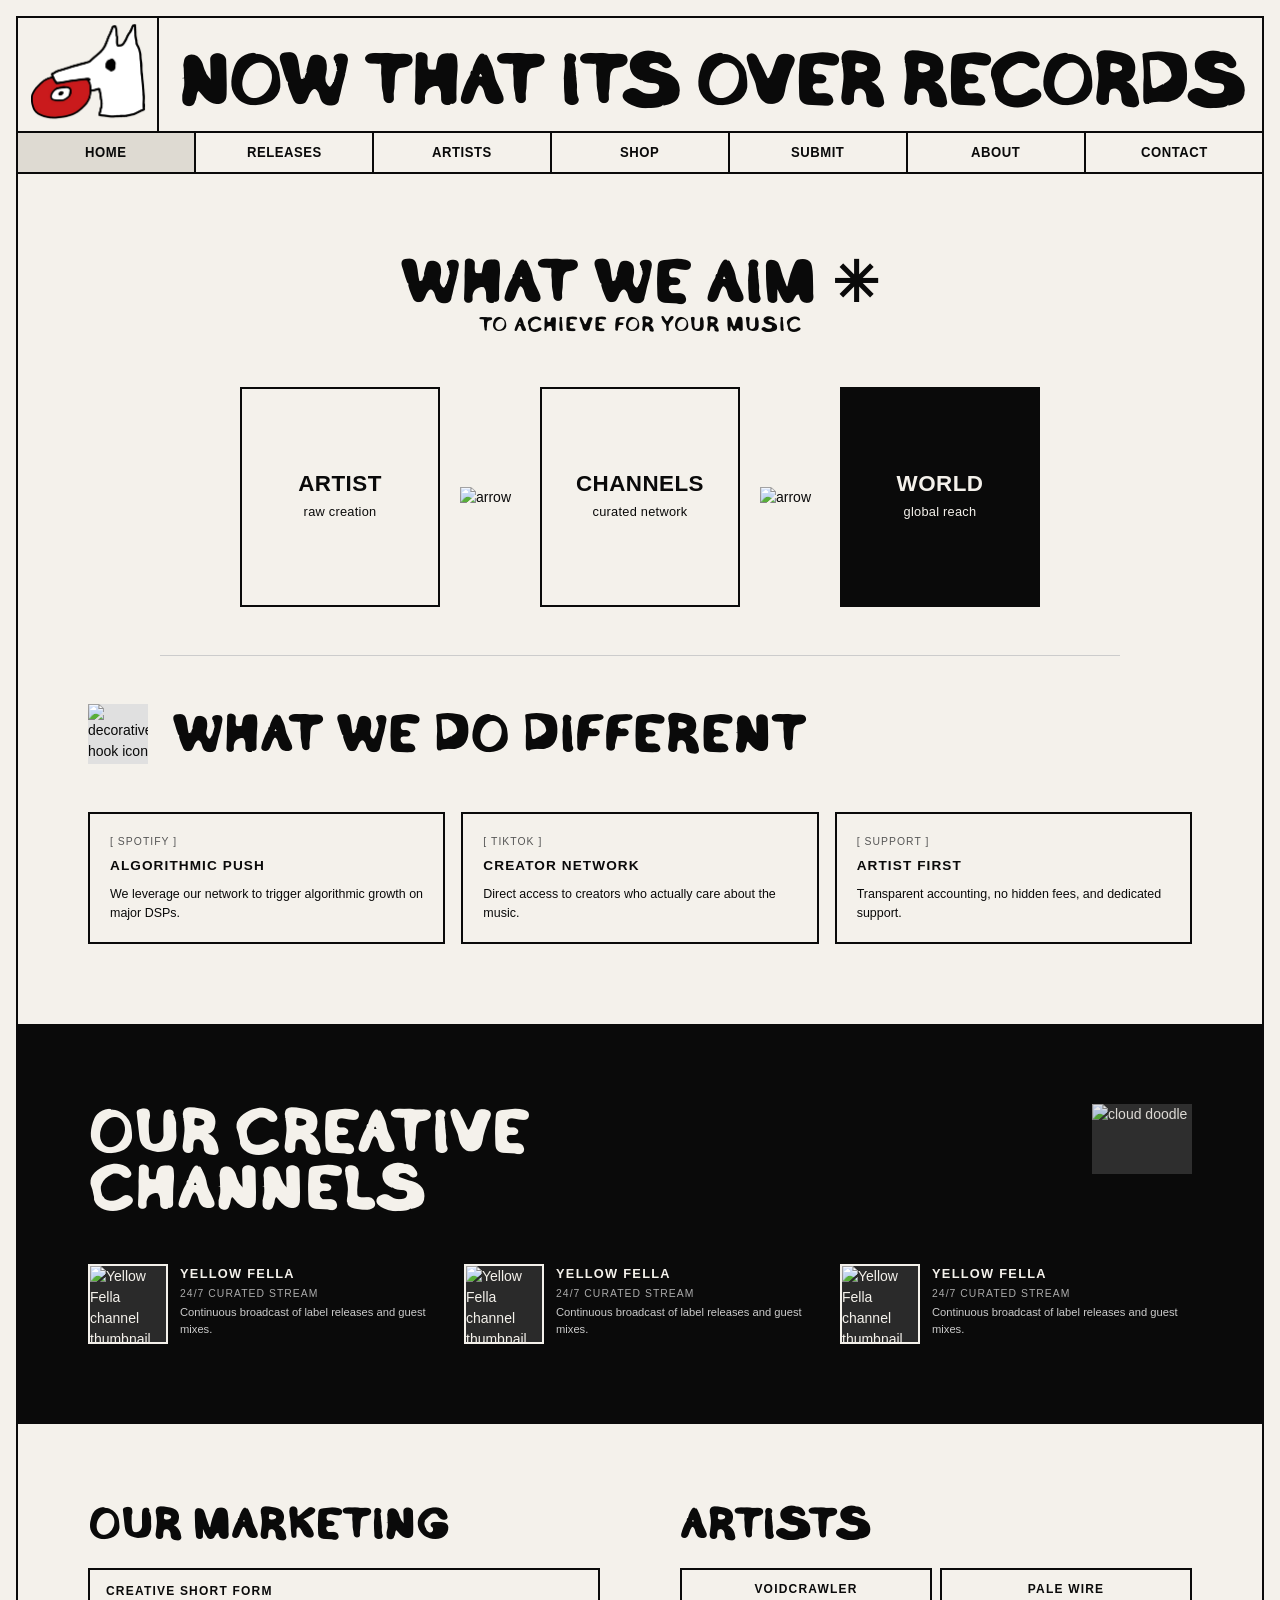
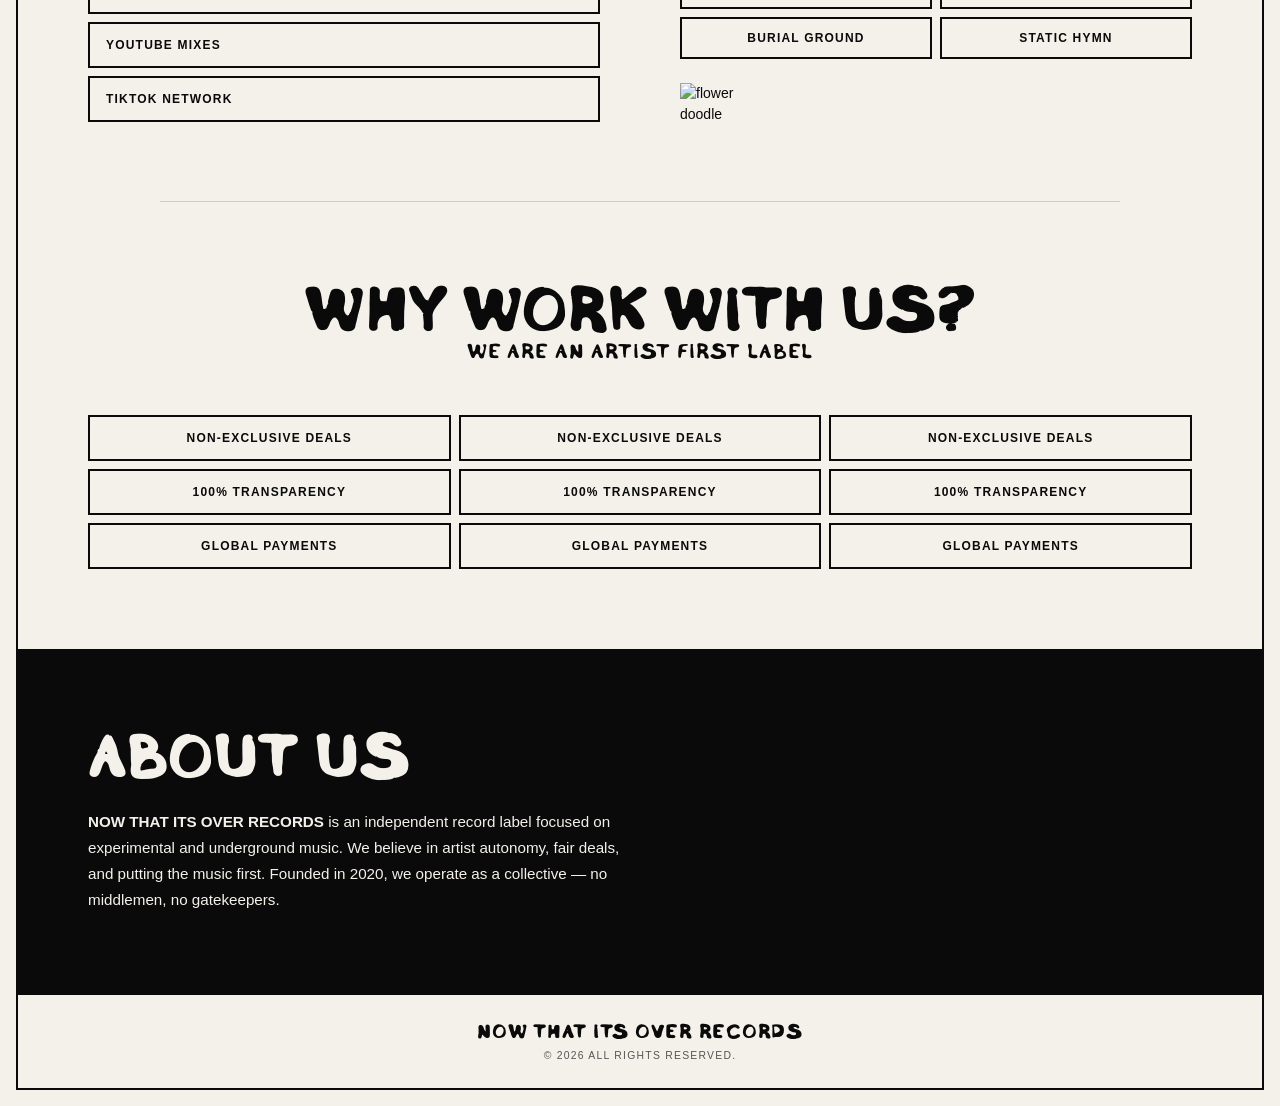
==== commit 814e2719: "e" ====
--- a/index.html
+++ b/index.html
@@ -47,18 +47,12 @@
             <span class="aim-label">ARTIST</span>
             <span class="aim-sub">raw creation</span>
           </div>
-          <div class="aim-arrow"><svg width="60" height="30" viewBox="0 0 60 30" fill="none" xmlns="http://www.w3.org/2000/svg" aria-hidden="true">
-  <path d="M4 20 Q30 2 52 15" stroke="#0a0a0a" stroke-width="2" fill="none" stroke-linecap="round"/>
-  <path d="M46 10 L54 16 L44 20" stroke="#0a0a0a" stroke-width="2" fill="none" stroke-linecap="round" stroke-linejoin="round"/>
-</svg></div>
+          <div class="aim-arrow"><img src="images/arrow.png" alt="arrow" class="aim-arrow-img" /></div>
           <div class="aim-box aim-box--light">
             <span class="aim-label">CHANNELS</span>
             <span class="aim-sub">curated network</span>
           </div>
-          <div class="aim-arrow"><svg width="60" height="30" viewBox="0 0 60 30" fill="none" xmlns="http://www.w3.org/2000/svg" aria-hidden="true">
-  <path d="M4 20 Q30 2 52 15" stroke="#0a0a0a" stroke-width="2" fill="none" stroke-linecap="round"/>
-  <path d="M46 10 L54 16 L44 20" stroke="#0a0a0a" stroke-width="2" fill="none" stroke-linecap="round" stroke-linejoin="round"/>
-</svg></div>
+          <div class="aim-arrow"><img src="images/arrow.png" alt="arrow" class="aim-arrow-img" /></div>
           <div class="aim-box aim-box--dark">
             <span class="aim-label">WORLD</span>
             <span class="aim-sub">global reach</span>
--- a/css/style.css
+++ b/css/style.css
@@ -84,10 +84,10 @@
 
 .subheading {
   font-family: var(--font-heading);
-  font-size: 1rem;
+  font-size: 1.2rem;
   letter-spacing: 0.05em;
   text-transform: uppercase;
-  margin-top: 0.25rem;
+  margin-top: 0.05rem;
 }
 
 /* ---------- Layout ---------- */
@@ -245,8 +245,9 @@
 .aim-box {
   display: flex;
   flex-direction: column;
-  align-items: flex-start;
+  align-items: center;
   justify-content: center;
+  text-align: center;
   width: 200px;
   height: 220px;
   border: var(--border);
@@ -260,11 +261,11 @@
 }
 
 .aim-label {
-  font-family: var(--font-heading);
-  font-weight: 900;
-  font-size: 1.6rem;
+  font-family: var(--font-body);
+  font-weight: 700;
+  font-size: 1.4rem;
   text-transform: uppercase;
-  letter-spacing: 0.01em;
+  letter-spacing: 0.02em;
   line-height: 1;
 }
 
@@ -282,8 +283,10 @@
   flex-shrink: 0;
 }
 
-.aim-arrow svg {
-  display: block;
+.aim-arrow-img {
+  width: 60px;
+  height: auto;
+  /* placeholder — replace images/arrow.png with your custom arrow image */
 }
 
 /* ============================================
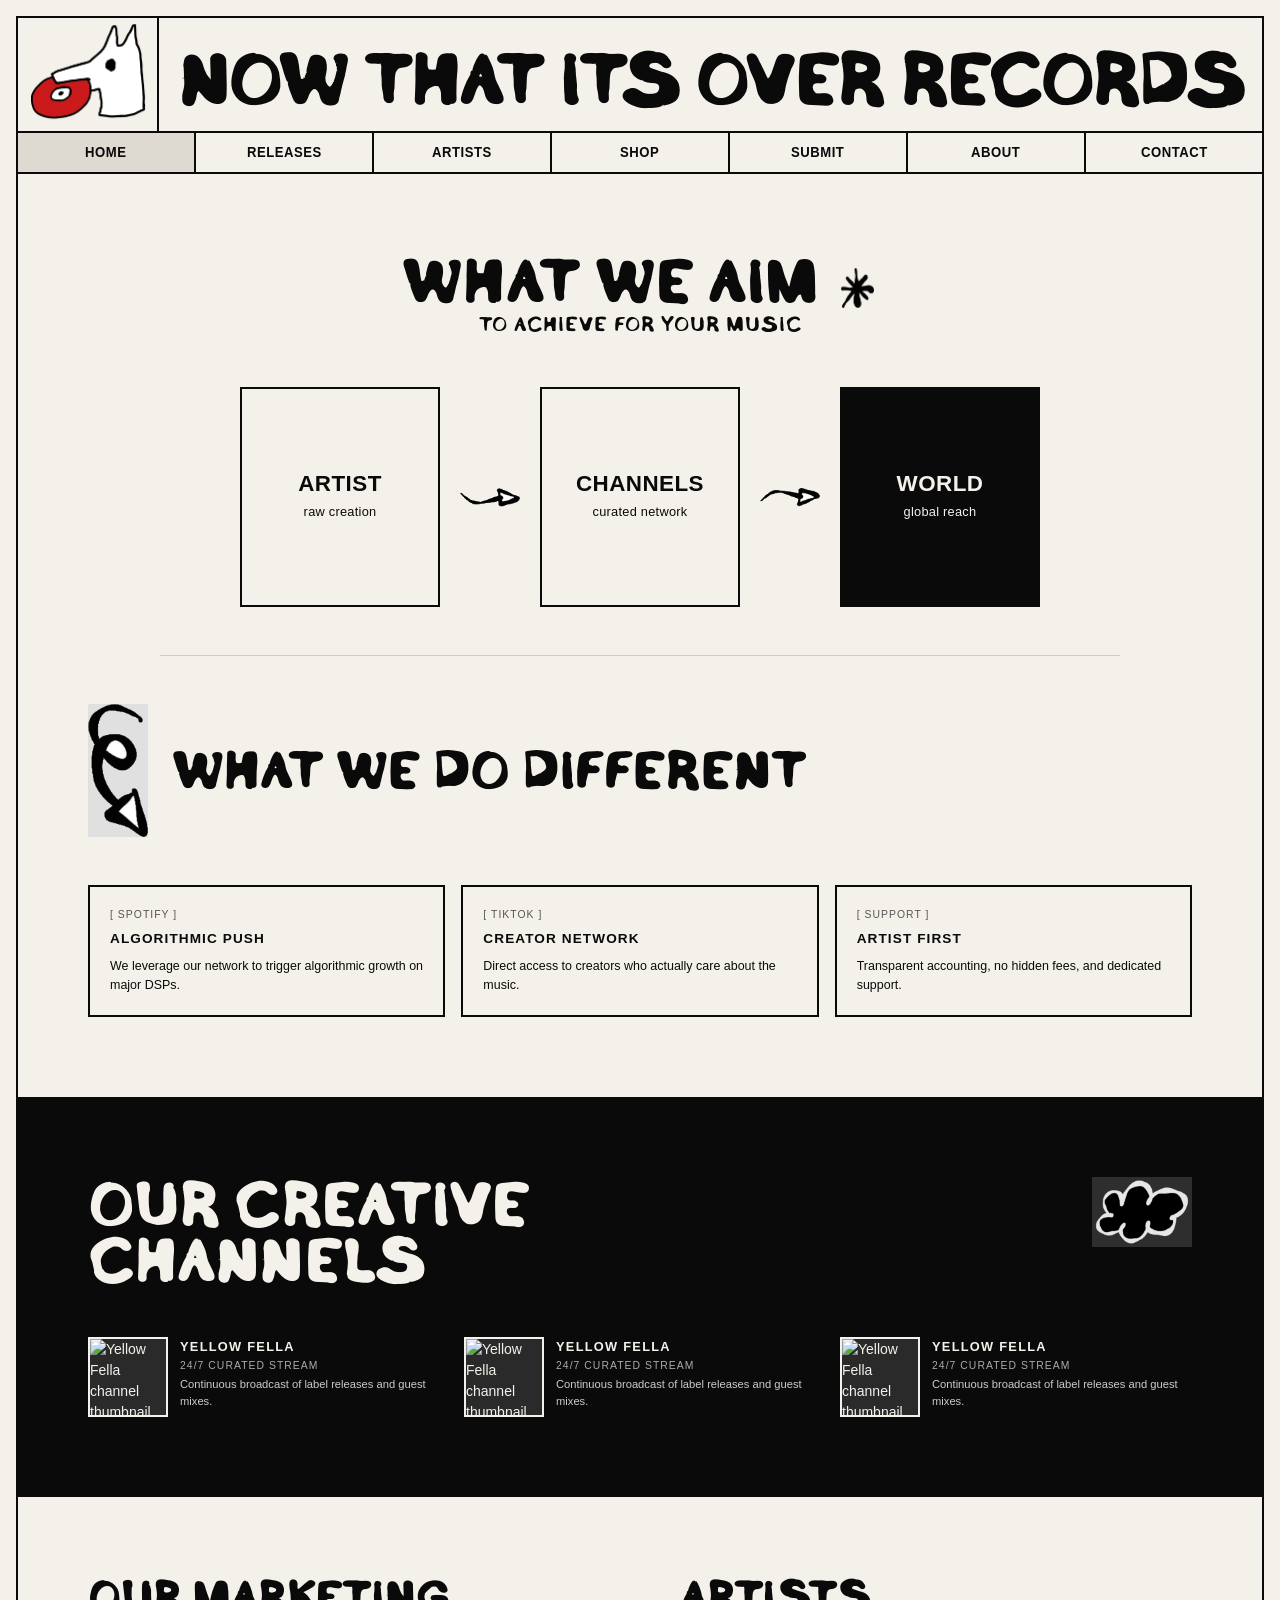
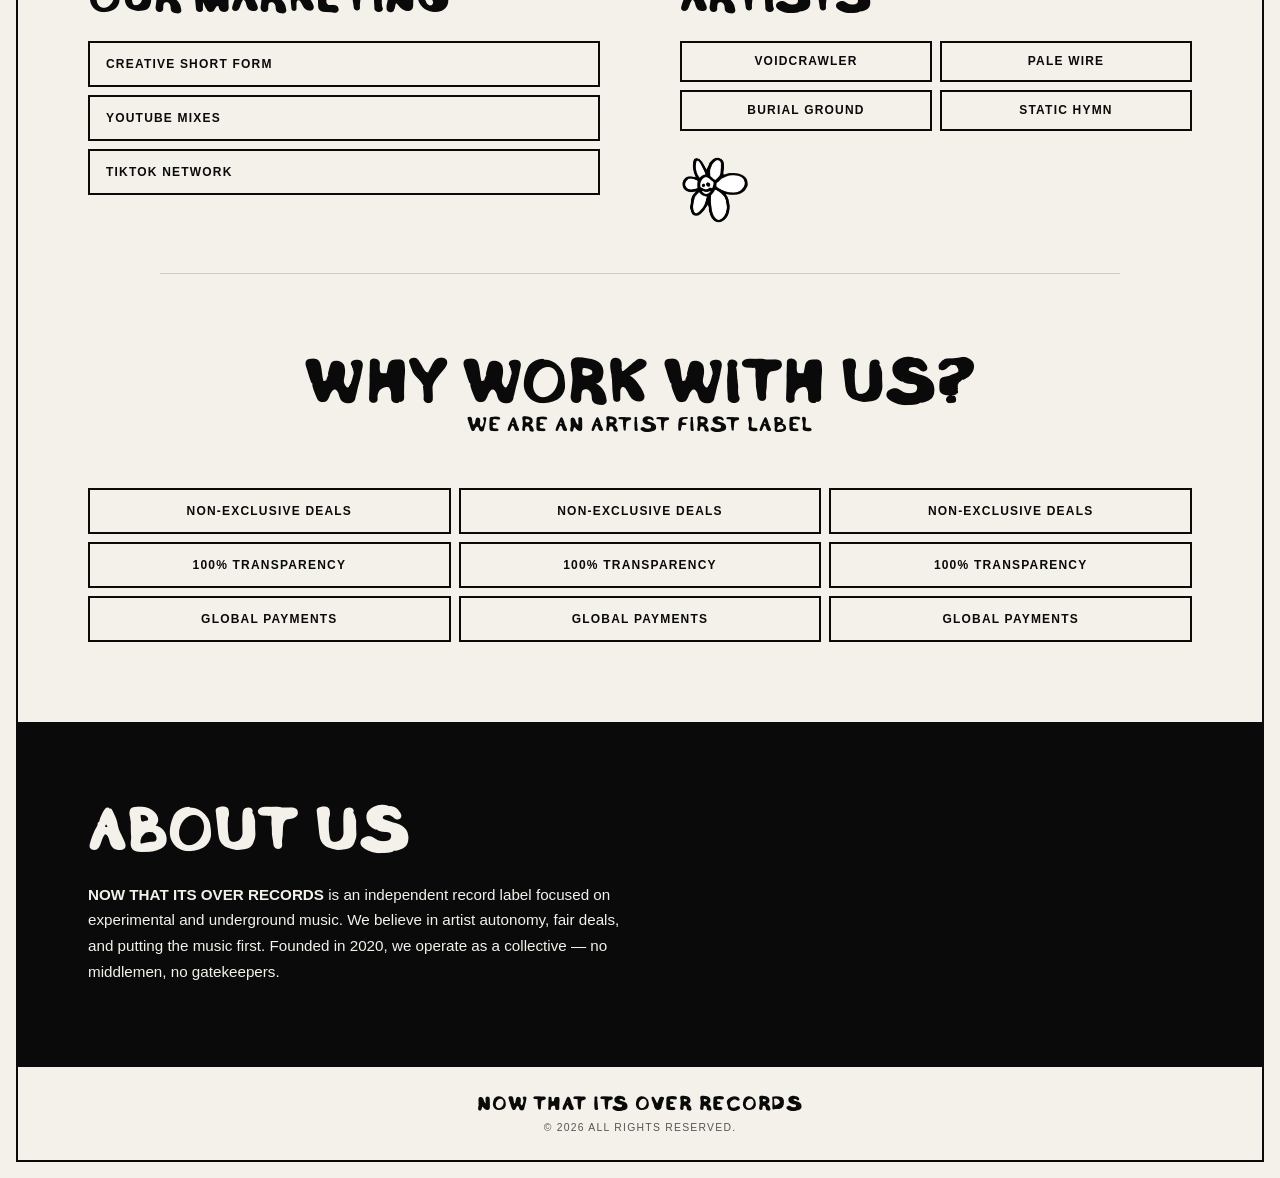
==== commit 4ff8452f: "e" ====
--- a/index.html
+++ b/index.html
@@ -39,7 +39,7 @@
     <section class="section-aim">
       <div class="container">
         <div class="section-title-row">
-          <h1 class="heading-mad">WHAT WE AIM <span class="asterisk">✳</span></h1>
+          <h1 class="heading-mad">WHAT WE AIM <img src="images/star.png" alt="star" class="inline-star" /></h1>
           <p class="subheading">TO ACHIEVE FOR YOUR MUSIC</p>
         </div>
         <div class="aim-flow">
@@ -47,12 +47,12 @@
             <span class="aim-label">ARTIST</span>
             <span class="aim-sub">raw creation</span>
           </div>
-          <div class="aim-arrow"><img src="images/arrow.png" alt="arrow" class="aim-arrow-img" /></div>
+          <div class="aim-arrow"><img src="images/arrow1.png" alt="arrow" class="aim-arrow-img" /></div>
           <div class="aim-box aim-box--light">
             <span class="aim-label">CHANNELS</span>
             <span class="aim-sub">curated network</span>
           </div>
-          <div class="aim-arrow"><img src="images/arrow.png" alt="arrow" class="aim-arrow-img" /></div>
+          <div class="aim-arrow"><img src="images/arrow2.png" alt="arrow" class="aim-arrow-img" /></div>
           <div class="aim-box aim-box--dark">
             <span class="aim-label">WORLD</span>
             <span class="aim-sub">global reach</span>
@@ -67,7 +67,7 @@
     <section class="section-different">
       <div class="container">
         <div class="diff-title-row">
-          <img src="images/icon-hook.png" alt="decorative hook icon" class="diff-icon" />
+          <img src="images/arrow3.png" alt="decorative arrow" class="diff-icon" />
           <h2 class="heading-mad">WHAT WE DO DIFFERENT</h2>
         </div>
         <div class="diff-grid">
--- a/css/style.css
+++ b/css/style.css
@@ -118,6 +118,15 @@
   font-style: normal;
 }
 
+.inline-star {
+  display: inline-block;
+  width: 2.5rem;
+  height: 2.5rem;
+  object-fit: contain;
+  vertical-align: middle;
+  margin-left: 0.25rem;
+}
+
 /* ============================================
    HEADER
    ============================================ */
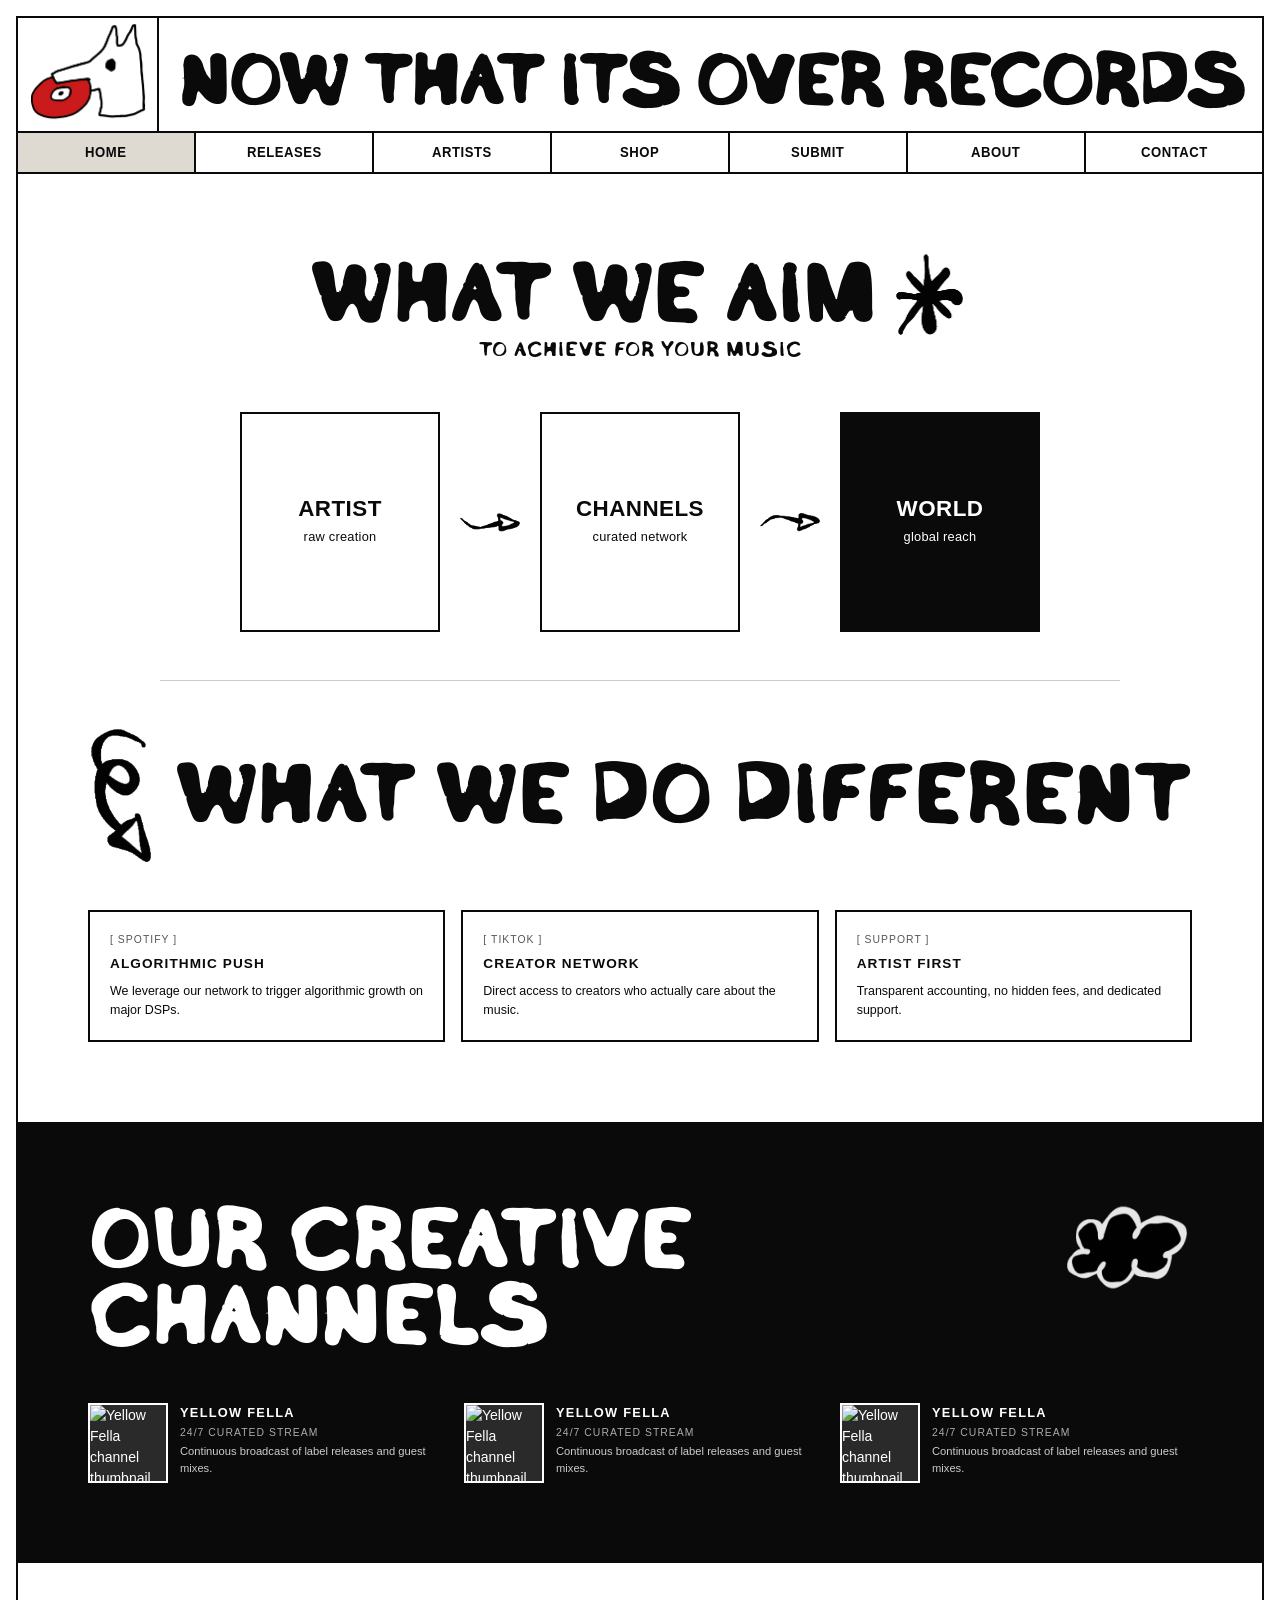
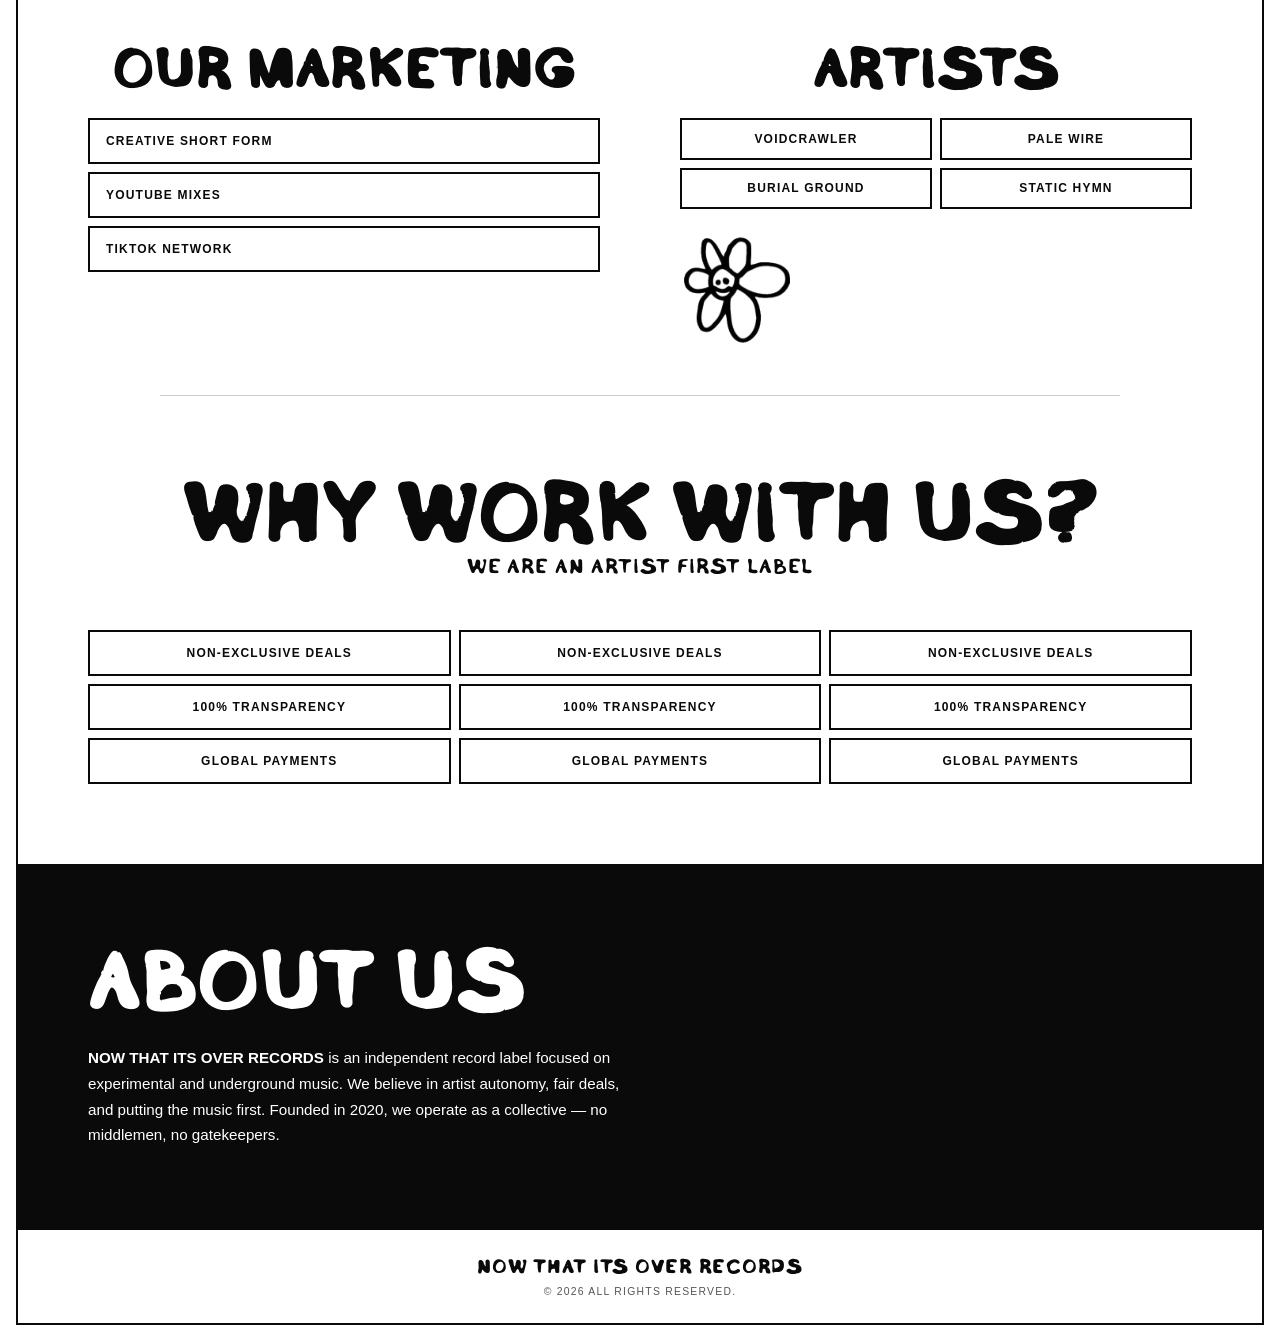
==== commit 06017c6f: "e" ====
--- a/index.html
+++ b/index.html
@@ -39,8 +39,10 @@
     <section class="section-aim">
       <div class="container">
         <div class="section-title-row">
-          <h1 class="heading-mad">WHAT WE AIM <img src="images/star.png" alt="star" class="inline-star" /></h1>
-          <p class="subheading">TO ACHIEVE FOR YOUR MUSIC</p>
+          <div class="aim-title-wrap">
+            <h1 class="heading-mad">WHAT WE AIM <img src="images/star.png" alt="star" class="inline-star" /></h1>
+            <p class="subheading">TO ACHIEVE FOR YOUR MUSIC</p>
+          </div>
         </div>
         <div class="aim-flow">
           <div class="aim-box aim-box--light">
--- a/css/style.css
+++ b/css/style.css
@@ -5,8 +5,8 @@
 /* ---------- CSS Custom Properties ---------- */
 :root {
   --color-black: #0a0a0a;
-  --color-white: #f4f1eb;
-  --color-cream: #f4f1eb;
+  --color-white: #ffffff;
+  --color-cream: #ffffff;
   --color-dark-section: #111111;
   --font-heading: 'MadInk', 'Impact', fantasy;
   --font-body: 'acumin-pro', sans-serif;
@@ -110,7 +110,7 @@
 }
 
 .section-title-row .heading-mad {
-  font-size: clamp(2rem, 5vw, 3.5rem);
+  font-size: clamp(3rem, 6vw, 6rem);
 }
 
 .asterisk {
@@ -120,11 +120,16 @@
 
 .inline-star {
   display: inline-block;
-  width: 2.5rem;
-  height: 2.5rem;
+  width: 5.0625rem;
+  height: 5.0625rem;
   object-fit: contain;
   vertical-align: middle;
   margin-left: 0.25rem;
+}
+
+.aim-title-wrap {
+  display: inline-block;
+  text-align: center;
 }
 
 /* ============================================
@@ -167,7 +172,7 @@
   padding: 6px 10px;
   border-right: 2px solid var(--color-black);
   flex-shrink: 0;
-  background: #f4f1eb;
+  background: #ffffff;
 }
 
 /* Title — fills full remaining width */
@@ -192,7 +197,7 @@
   display: flex;
   align-items: stretch;
   width: 100%;
-  background: #f4f1eb;
+  background: #ffffff;
   border-bottom: 2px solid var(--color-black);
 }
 
@@ -202,7 +207,7 @@
   align-items: center;
   justify-content: center;
   color: var(--color-black);
-  background: #f4f1eb;
+  background: #ffffff;
   font-family: var(--font-body);
   font-size: 0.82rem;
   font-weight: 700;
@@ -241,6 +246,19 @@
    ============================================ */
 .section-aim {
   padding: var(--spacing-xl) 0 var(--spacing-lg);
+  text-align: center;
+}
+
+.section-aim .section-title-row {
+  display: flex;
+  flex-direction: column;
+  align-items: center;
+}
+
+.section-aim .heading-mad {
+  display: inline-flex;
+  align-items: center;
+  gap: 0.5rem;
 }
 
 .aim-flow {
@@ -308,12 +326,14 @@
 .diff-title-row {
   display: flex;
   align-items: center;
+  justify-content: center;
   gap: 1.5rem;
   margin-bottom: var(--spacing-lg);
+  text-align: center;
 }
 
 .diff-title-row .heading-mad {
-  font-size: clamp(1.8rem, 4.5vw, 3rem);
+  font-size: clamp(3rem, 6vw, 6rem);
 }
 
 .diff-icon {
@@ -322,11 +342,9 @@
   flex-shrink: 0;
 }
 
-/* Image placeholder */
 .diff-icon[src$=".png"] {
   min-width: 60px;
   min-height: 60px;
-  background: #e0e0e0;
 }
 
 .diff-grid {
@@ -380,19 +398,18 @@
 }
 
 .channels-header .heading-mad {
-  font-size: clamp(2rem, 5vw, 3.5rem);
+  font-size: clamp(3rem, 6vw, 6rem);
 }
 
 .channels-cloud {
-  width: 100px;
+  width: 130px;
   height: auto;
   opacity: 0.9;
 }
 
 .channels-cloud[src$=".png"] {
-  min-width: 100px;
-  min-height: 70px;
-  background: #333;
+  min-width: 130px;
+  min-height: 91px;
 }
 
 .channels-grid {
@@ -458,8 +475,9 @@
 
 .marketing-col .heading-mad,
 .artists-col .heading-mad {
-  font-size: clamp(1.5rem, 3.5vw, 2.5rem);
+  font-size: clamp(3rem, 4vw, 6rem);
   margin-bottom: var(--spacing-md);
+  text-align: center;
 }
 
 .marketing-list {
@@ -495,14 +513,13 @@
 }
 
 .artists-flower {
-  width: 70px;
+  width: 114px;
   height: auto;
 }
 
 .artists-flower[src$=".png"] {
-  min-width: 70px;
-  min-height: 70px;
-  background: transparent;
+  min-width: 114px;
+  min-height: 114px;
 }
 
 /* ============================================
@@ -513,7 +530,7 @@
 }
 
 .section-why .section-title-row .heading-mad {
-  font-size: clamp(2rem, 5vw, 3.5rem);
+  font-size: clamp(3rem, 6vw, 6rem);
 }
 
 .why-grid {
@@ -542,7 +559,7 @@
 }
 
 .section-about .heading-mad {
-  font-size: clamp(2rem, 5vw, 3.5rem);
+  font-size: clamp(3rem, 6vw, 6rem);
   margin-bottom: var(--spacing-md);
 }
 
